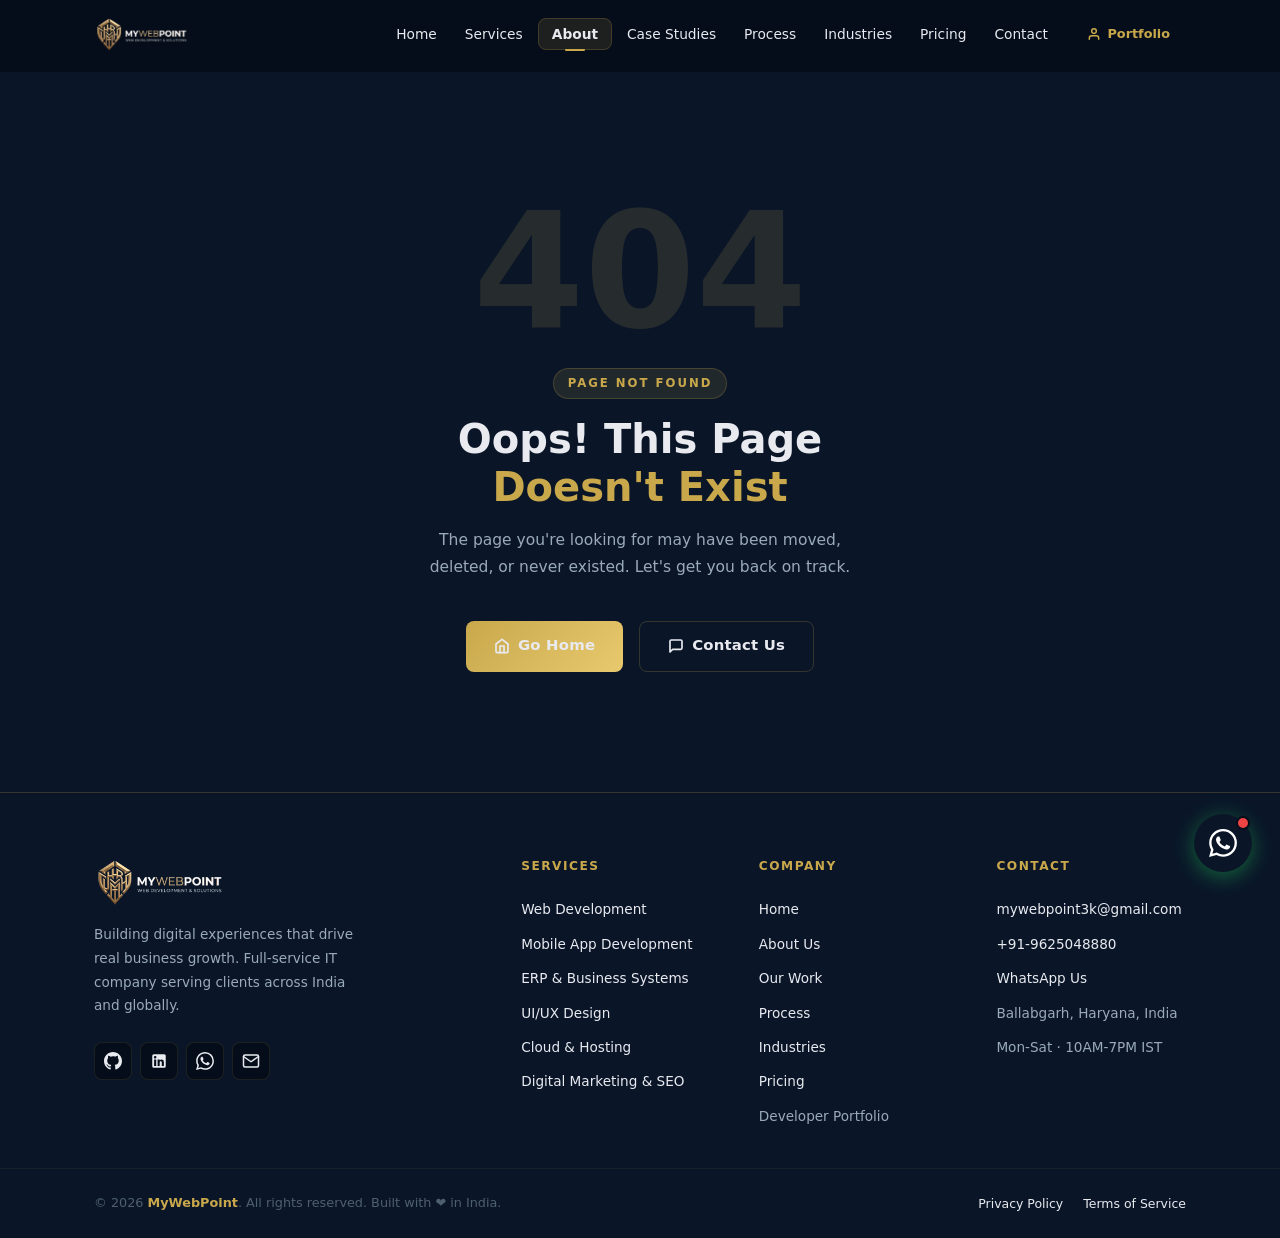
==== about/index.html @ 5077a5e7 "deploy: Generate static deep-link pages for GitHub Pages Dharmnath3k/mywebpoint-source@66273ba0cfdf9" ====
<!doctype html>
<html lang="en">
  <head>
    <meta charset="UTF-8" />
    <meta name="viewport" content="width=device-width, initial-scale=1.0" />

    <title>
      Web Development Company in Ballabhgarh, Faridabad | MyWebPoint
    </title>
    <meta
      name="description"
      content="MyWebPoint — web development company in Ballabhgarh, Faridabad, Haryana. Professional website design, React.js development, mobile apps, ERP systems & SEO. Call +91-9625048880 for a free consultation." />
    <meta
      name="keywords"
      content="web development company in Ballabhgarh, website development company in Ballabhgarh, web developer in Ballabhgarh, web development company in Faridabad, website design company in Faridabad, React developer Faridabad, business website development Haryana, custom website development Haryana, ERP software Faridabad, MyWebPoint" />
    <meta name="author" content="Dharmnath Thakur — MyWebPoint" />
    <meta name="robots" content="index, follow" />
    <link rel="canonical" href="https://mywebpoint.in/" />
    <link
      rel="sitemap"
      type="application/xml"
      title="Sitemap"
      href="/sitemap.xml" />

    <!-- Open Graph -->
    <meta property="og:type" content="website" />
    <meta property="og:url" content="https://mywebpoint.in/" />
    <meta
      property="og:title"
      content="Web Development Company in Ballabhgarh & Faridabad | MyWebPoint" />
    <meta
      property="og:description"
      content="Professional web development company in Ballabhgarh, Faridabad, Haryana. Website design, React.js, mobile apps, ERP & SEO services." />
    <meta
      property="og:image"
      content="https://mywebpoint.in/website-banner.png" />
    <meta property="og:locale" content="en_IN" />
    <meta property="og:site_name" content="MyWebPoint" />

    <!-- Twitter Card -->
    <meta name="twitter:card" content="summary_large_image" />
    <meta
      name="twitter:title"
      content="Web Development Company in Ballabhgarh & Faridabad | MyWebPoint" />
    <meta
      name="twitter:description"
      content="Professional website design, React.js development, mobile apps, ERP & SEO in Ballabhgarh, Faridabad, Haryana." />
    <meta
      name="twitter:image"
      content="https://mywebpoint.in/website-banner.png" />

    <!-- Favicon -->
    <link rel="icon" type="image/png" sizes="32x32" href="/favicon.png" />
    <link rel="apple-touch-icon" type="image/png" href="/favicon.png" />

    <!-- Schema.org — Organization -->
    <script type="application/ld+json">
      {
        "@context": "https://schema.org",
        "@type": "Organization",
        "name": "MyWebPoint",
        "url": "https://mywebpoint.in/",
        "logo": "https://mywebpoint.in/logo.png",
        "description": "Professional web development company in Ballabhgarh, Faridabad, Haryana offering website design, React.js apps, mobile apps, ERP systems, data analytics and digital marketing.",
        "foundingDate": "2019",
        "address": {
          "@type": "PostalAddress",
          "streetAddress": "Ballabhgarh",
          "addressLocality": "Faridabad",
          "addressRegion": "Haryana",
          "postalCode": "121004",
          "addressCountry": "IN"
        },
        "contactPoint": {
          "@type": "ContactPoint",
          "telephone": "+91-9625048880",
          "contactType": "customer service",
          "email": "mywebpoint3k@gmail.com",
          "availableLanguage": ["English", "Hindi"]
        },
        "sameAs": [
          "https://github.com/Dharmnath3k",
          "https://www.linkedin.com/in/dharmnath-thakur-a0a003185/"
        ]
      }
    </script>

    <!-- Schema.org — LocalBusiness -->
    <script type="application/ld+json">
      {
        "@context": "https://schema.org",
        "@type": "LocalBusiness",
        "name": "MyWebPoint",
        "image": "https://mywebpoint.in/logo.png",
        "priceRange": "₹₹",
        "telephone": "+91-9625048880",
        "email": "mywebpoint3k@gmail.com",
          "address": {
          "@type": "PostalAddress",
          "addressLocality": "Ballabgarh",
          "addressRegion": "Haryana",
          "postalCode": "121004",
          "addressCountry": "IN"
        },
        "geo": {
          "@type": "GeoCoordinates",
          "latitude": 28.342,
          "longitude": 77.323
        },
        "openingHoursSpecification": {
          "@type": "OpeningHoursSpecification",
          "dayOfWeek": [
            "Monday",
            "Tuesday",
            "Wednesday",
            "Thursday",
            "Friday",
            "Saturday"
          ],
          "opens": "10:00",
          "closes": "19:00"
        },
        "url": "https://mywebpoint.in/"
      }
    </script>

    <link rel="preconnect" href="https://fonts.googleapis.com" />
    <link rel="dns-prefetch" href="https://wa.me" />
    <script type="module" crossorigin src="/assets/index-Brd2dogC.js"></script>
    <link rel="stylesheet" crossorigin href="/assets/index-7q2XrYBc.css">
  </head>
  <body>
    <div id="root"></div>
  </body>
</html>
---- assets/index-7q2XrYBc.css ----
*,*:before,*:after{box-sizing:border-box;margin:0;padding:0}:root{--bg-primary: #0a192f;--bg-secondary: #112240;--bg-card: #112240;--accent: #64ffda;--accent-hover: #4cd9b8;--accent-light: rgba(100, 255, 218, .1);--text-primary: #ccd6f6;--text-secondary: #8892b0;--text-muted: #495670;--border: rgba(100, 255, 218, .2);--border-subtle: rgba(100, 255, 218, .08);--shadow: 0 4px 24px rgba(2, 12, 27, .7);--shadow-accent: 0 4px 24px rgba(100, 255, 218, .15);--radius: 12px;--radius-sm: 8px;--transition: .3s ease}html{scroll-behavior:smooth;font-size:16px}body{font-family:Segoe UI,system-ui,-apple-system,BlinkMacSystemFont,sans-serif;background-color:var(--bg-primary);color:var(--text-primary);line-height:1.6;overflow-x:hidden}a{color:inherit;text-decoration:none}img{max-width:100%;display:block}ul{list-style:none}button{cursor:pointer;border:none;outline:none;font-family:inherit}::-webkit-scrollbar{width:6px}::-webkit-scrollbar-track{background:var(--bg-primary)}::-webkit-scrollbar-thumb{background:var(--accent);border-radius:3px}.container{max-width:1100px;margin:0 auto;padding:0 1.5rem}.section{padding:5rem 0}.section-title{font-size:2rem;font-weight:700;text-align:center;margin-bottom:.5rem;color:var(--text-primary)}.section-subtitle{text-align:center;color:var(--text-secondary);margin-bottom:3rem;font-size:1rem}.section-title span{color:var(--accent)}.btn{display:inline-flex;align-items:center;gap:.5rem;padding:.75rem 1.75rem;border-radius:var(--radius-sm);font-size:.95rem;font-weight:600;transition:all var(--transition);cursor:pointer}.btn-primary{background:transparent;color:var(--accent);border:2px solid var(--accent)}.btn-primary:hover{background:var(--accent-light);border-color:var(--accent);transform:translateY(-2px);box-shadow:var(--shadow-accent)}.btn-outline{background:transparent;color:var(--accent);border:2px solid var(--accent)}.btn-outline:hover{background:var(--accent-light);color:var(--accent);transform:translateY(-2px);box-shadow:var(--shadow-accent)}.fade-in{opacity:0;transform:translateY(30px);transition:opacity .6s ease,transform .6s ease}.fade-in.visible{opacity:1;transform:translateY(0)}.fade-in-delay-1{transition-delay:.1s}.fade-in-delay-2{transition-delay:.2s}.fade-in-delay-3{transition-delay:.3s}.fade-in-delay-4{transition-delay:.4s}.fade-in-delay-5{transition-delay:.5s}.fade-in-delay-6{transition-delay:.6s}@media (max-width: 768px){.section{padding:3.5rem 0}.section-title{font-size:1.6rem}}#root{min-height:100vh}.footer{background:var(--bg-secondary);border-top:1px solid var(--border-subtle);padding:2rem 0;text-align:center}.footer p{color:var(--text-muted);font-size:.88rem}.footer p span{color:var(--accent);font-weight:600}.footer__sub{margin-top:.35rem;font-size:.8rem!important;color:var(--text-muted)}.navbar{position:fixed;top:0;left:0;right:0;z-index:1000;padding:1.25rem 0;transition:all .3s ease}.navbar--scrolled{background:#0f172af2;backdrop-filter:blur(12px);-webkit-backdrop-filter:blur(12px);padding:.85rem 0;box-shadow:0 2px 20px #0006;border-bottom:1px solid rgba(99,102,241,.15)}.navbar__container{max-width:1100px;margin:0 auto;padding:0 1.5rem;display:flex;align-items:center;justify-content:space-between}.navbar__logo{font-size:1.6rem;font-weight:800;color:var(--text-primary);letter-spacing:-.5px;transition:color var(--transition);display:flex;align-items:center;flex-shrink:0;max-width:180px;overflow:hidden}.navbar__logo span,.navbar__logo:hover{color:var(--accent)}.navbar__links{display:flex;align-items:center;gap:.25rem}.navbar__link{padding:.5rem .85rem;border-radius:var(--radius-sm);font-size:.9rem;font-weight:500;color:var(--text-secondary);transition:all var(--transition);position:relative}.navbar__link:hover,.navbar__link--active{color:var(--text-primary);background:var(--accent-light)}.navbar__link--active{color:var(--accent);font-weight:600;position:relative}.navbar__link--active:after{content:"";position:absolute;bottom:-2px;left:50%;transform:translate(-50%);width:18px;height:2px;background:var(--accent);border-radius:2px}.navbar__hamburger{display:none;flex-direction:column;gap:5px;background:none;padding:.4rem;border-radius:var(--radius-sm);transition:background var(--transition);z-index:1003;position:relative}.navbar__hamburger:hover{background:var(--accent-light)}.navbar__hamburger span{display:block;width:24px;height:2px;background:var(--text-primary);border-radius:2px;transition:all .3s ease;transform-origin:center}.navbar__hamburger--open span:nth-child(1){transform:translateY(7px) rotate(45deg)}.navbar__hamburger--open span:nth-child(2){opacity:0;transform:scaleX(0)}.navbar__hamburger--open span:nth-child(3){transform:translateY(-7px) rotate(-45deg)}.navbar__overlay{display:none}.navbar__company-toggle{display:inline-flex;align-items:center;gap:.4rem;padding:.42rem 1rem;border-radius:50px;font-size:.82rem;font-weight:700;color:var(--accent);background:var(--accent-light);border:1.5px solid var(--border);transition:all var(--transition);white-space:nowrap;margin-left:.4rem;letter-spacing:.2px}@media (max-width: 768px){.navbar__hamburger{display:flex;z-index:1003;position:relative}.navbar__overlay{position:fixed;top:0;right:0;bottom:0;left:0;background:#0009;z-index:1001;display:block}.navbar__links{position:fixed;top:0;right:-100%;width:min(280px,85vw);height:100%;height:100dvh;background:var(--bg-secondary);flex-direction:column;align-items:flex-start;justify-content:flex-start;padding:5rem 1.5rem 2rem;gap:.2rem;transition:right .3s ease;z-index:1002;border-left:1px solid var(--border-subtle);box-shadow:-8px 0 32px #00000080;overflow-y:auto;overflow-x:hidden}.navbar__links--open{right:0}.navbar__link{width:100%;padding:.75rem 1rem;font-size:1rem;border-radius:var(--radius-sm)}.navbar__company-toggle{width:100%;justify-content:center;margin:.75rem 0 0;padding:.75rem 1rem;font-size:.95rem;border-radius:var(--radius-sm)}}.hero{position:relative;min-height:100vh;display:flex;align-items:center;overflow:hidden;padding:6rem 0 4rem}.hero__bg{position:absolute;top:0;right:0;bottom:0;left:0;z-index:0;background:var(--bg-primary)}.hero__blob{position:absolute;border-radius:50%;filter:blur(80px);opacity:.35;animation:blobFloat 8s ease-in-out infinite}.hero__blob--1{width:500px;height:500px;background:radial-gradient(circle,#64ffda26,#64ffda08);top:-150px;right:-100px;animation-delay:0s}.hero__blob--2{width:350px;height:350px;background:radial-gradient(circle,#64ffda1a,#1122400d);bottom:-100px;left:-80px;animation-delay:3s}.hero__blob--3,.hero__blob--4,.hero__blob--5{width:250px;height:250px;background:radial-gradient(circle,rgba(100,255,218,.08),transparent);top:40%;left:40%;animation-delay:5s;opacity:.5}@keyframes blobFloat{0%,to{transform:translate(0) scale(1)}33%{transform:translate(20px,-20px) scale(1.05)}66%{transform:translate(-15px,15px) scale(.95)}}.hero__grid-overlay{position:absolute;top:0;right:0;bottom:0;left:0;background-image:linear-gradient(rgba(100,255,218,.03) 1px,transparent 1px),linear-gradient(90deg,rgba(100,255,218,.03) 1px,transparent 1px);background-size:50px 50px;z-index:0}.hero__content{position:relative;z-index:1;max-width:700px;opacity:0;transform:translateY(30px);transition:opacity .8s ease,transform .8s ease}.hero--visible .hero__content,.hero--visible .fade-in{opacity:1;transform:translateY(0)}.hero__badge{display:inline-flex;align-items:center;gap:.5rem;background:var(--accent-light);border:1px solid var(--border);color:var(--accent);padding:.4rem 1rem;border-radius:50px;font-size:.85rem;font-weight:600;margin-bottom:1.5rem;letter-spacing:.3px}.hero__badge-dot{width:8px;height:8px;background:#22c55e;border-radius:50%;animation:pulse 2s ease-in-out infinite}@keyframes pulse{0%,to{opacity:1;transform:scale(1)}50%{opacity:.6;transform:scale(.85)}}.hero__name{font-size:clamp(2.8rem,7vw,5rem);font-weight:800;line-height:1.1;color:var(--text-primary);margin-bottom:1rem;letter-spacing:-1px}.hero__name span{color:var(--accent);position:relative}.hero__role{font-size:clamp(1.1rem,2.5vw,1.4rem);font-weight:600;color:var(--text-secondary);margin-bottom:1rem;letter-spacing:.5px}.hero__role-separator{color:var(--accent);margin:0 .25rem}.hero__tagline{font-size:1rem;color:var(--text-muted);margin-bottom:2rem;max-width:500px;line-height:1.7}.hero__stats{display:flex;align-items:center;gap:1.5rem;margin-bottom:2.5rem;flex-wrap:wrap}.hero__stat{display:flex;flex-direction:column;gap:.15rem}.hero__stat-number{font-size:1.8rem;font-weight:800;color:var(--accent);line-height:1}.hero__stat-label{font-size:.78rem;color:var(--text-muted);text-transform:uppercase;letter-spacing:.5px;font-weight:500}.hero__stat-divider{width:1px;height:40px;background:var(--border-subtle)}.hero__actions{display:flex;gap:1rem;flex-wrap:wrap;margin-bottom:2.5rem}.hero__social{display:flex;gap:.75rem}.hero__social-link{display:flex;align-items:center;justify-content:center;width:42px;height:42px;border-radius:var(--radius-sm);background:var(--bg-secondary);border:1px solid var(--border-subtle);color:var(--text-secondary);transition:all var(--transition)}.hero__social-link:hover{background:var(--accent-light);border-color:var(--border);color:var(--accent);transform:translateY(-2px)}.hero__scroll-indicator{position:absolute;bottom:2rem;left:50%;transform:translate(-50%);display:flex;flex-direction:column;align-items:center;gap:.5rem;color:var(--text-muted);font-size:.75rem;animation:scrollBounce 2s ease-in-out infinite}.hero__scroll-mouse{width:22px;height:36px;border:2px solid var(--text-muted);border-radius:11px;display:flex;justify-content:center;padding-top:6px}.hero__scroll-wheel{width:3px;height:8px;background:var(--accent);border-radius:2px;animation:scrollWheel 2s ease-in-out infinite}@keyframes scrollWheel{0%{transform:translateY(0);opacity:1}to{transform:translateY(10px);opacity:0}}@keyframes scrollBounce{0%,to{transform:translate(-50%) translateY(0)}50%{transform:translate(-50%) translateY(5px)}}@media (max-width: 768px){.hero{padding:5rem 0;text-align:center}.hero__content{margin:0 auto}.hero__badge,.hero__tagline{margin-left:auto;margin-right:auto}.hero__stats,.hero__actions,.hero__social{justify-content:center}.hero__blob--1{width:300px;height:300px}.hero__blob--2{width:200px;height:200px}}.about{background:var(--bg-primary)}.about__grid{display:grid;grid-template-columns:1fr 1.6fr;gap:4rem;align-items:start}.about__visual{display:flex;flex-direction:column;align-items:center;gap:2rem}.about__avatar{position:relative;width:200px;height:200px;display:flex;align-items:center;justify-content:center}.about__avatar-inner{width:160px;height:160px;border-radius:50%;background:linear-gradient(135deg,var(--accent),#0a8a6e);display:flex;align-items:center;justify-content:center;font-size:3rem;font-weight:800;color:var(--bg-primary);position:relative;z-index:1;box-shadow:0 0 40px #64ffda40}.about__avatar-ring{position:absolute;border-radius:50%;border:2px solid var(--accent);animation:ringPulse 3s ease-in-out infinite}.about__avatar-ring--1{width:185px;height:185px;opacity:.4;animation-delay:0s}.about__avatar-ring--2{width:210px;height:210px;opacity:.2;animation-delay:1s}@keyframes ringPulse{0%,to{transform:scale(1);opacity:.4}50%{transform:scale(1.05);opacity:.2}}.about__info-cards{display:flex;flex-direction:column;gap:.75rem;width:100%}.about__info-card{display:flex;align-items:center;gap:.85rem;background:var(--bg-card);border:1px solid var(--border-subtle);border-radius:var(--radius-sm);padding:.75rem 1rem;transition:border-color var(--transition)}.about__info-card:hover{border-color:var(--border)}.about__info-icon{font-size:1.4rem;flex-shrink:0}.about__info-card div{display:flex;flex-direction:column;gap:.1rem}.about__info-card strong{font-size:1rem;font-weight:700;color:var(--text-primary)}.about__info-card span{font-size:.78rem;color:var(--text-muted)}.about__heading{font-size:1.5rem;font-weight:700;color:var(--text-primary);margin-bottom:1.25rem;line-height:1.3}.about__heading span{color:var(--accent)}.about__bio{color:var(--text-secondary);margin-bottom:1rem;line-height:1.75;font-size:.97rem}.about__bio strong{color:var(--text-primary);font-weight:600}.about__details{display:grid;grid-template-columns:1fr 1fr;gap:.85rem;margin:1.75rem 0;padding:1.5rem;background:var(--bg-card);border:1px solid var(--border-subtle);border-radius:var(--radius)}.about__detail{display:flex;flex-direction:column;gap:.2rem}.about__detail-label{font-size:.75rem;text-transform:uppercase;letter-spacing:.5px;color:var(--text-muted);font-weight:600}.about__detail-value{font-size:.9rem;color:var(--text-primary);font-weight:500}.about__detail-link{color:var(--accent);transition:color var(--transition)}.about__detail-link:hover{color:var(--accent-hover);text-decoration:underline}.about__status{display:flex;align-items:center;gap:.4rem}.about__status-dot{width:8px;height:8px;background:#22c55e;border-radius:50%;animation:pulse 2s ease-in-out infinite;flex-shrink:0}.about__actions{display:flex;gap:1rem;flex-wrap:wrap}@media (max-width: 900px){.about__grid{grid-template-columns:1fr;gap:2.5rem}.about__visual{flex-direction:row;flex-wrap:wrap;justify-content:center}.about__info-cards{flex-direction:row;flex-wrap:wrap;width:auto}.about__info-card{min-width:140px}}@media (max-width: 600px){.about__details{grid-template-columns:1fr}.about__info-cards{flex-direction:column;width:100%}}.skills{background:var(--bg-secondary)}.skills__grid{display:grid;grid-template-columns:repeat(auto-fill,minmax(300px,1fr));gap:1.25rem}.skills__card{background:var(--bg-primary);border:1px solid var(--border-subtle);border-radius:var(--radius);padding:1.25rem 1.5rem;transition:all var(--transition)}.skills__card:hover{border-color:var(--border);transform:translateY(-3px);box-shadow:var(--shadow)}.skills__card-header{display:flex;align-items:center;gap:.85rem;margin-bottom:1rem}.skills__icon-wrap{width:44px;height:44px;border-radius:var(--radius-sm);background:color-mix(in srgb,var(--skill-color) 15%,transparent);border:1px solid color-mix(in srgb,var(--skill-color) 30%,transparent);display:flex;align-items:center;justify-content:center;flex-shrink:0;font-size:1.3rem}.skills__info{flex:1;min-width:0}.skills__name{font-size:.95rem;font-weight:600;color:var(--text-primary);white-space:nowrap;overflow:hidden;text-overflow:ellipsis}.skills__category{font-size:.72rem;color:var(--text-muted);text-transform:uppercase;letter-spacing:.5px;font-weight:500}.skills__percent{font-size:.9rem;font-weight:700;flex-shrink:0}.skills__bar{height:6px;background:var(--bg-secondary);border-radius:3px;overflow:hidden}.skills__bar-fill{height:100%;width:0;border-radius:3px;transition:width 1s cubic-bezier(.4,0,.2,1)}@media (max-width: 640px){.skills__grid{grid-template-columns:1fr}}.experience{background:var(--bg-primary)}.experience__timeline{position:relative;max-width:800px;margin:0 auto}.experience__timeline:before{content:"";position:absolute;left:28px;top:0;bottom:0;width:2px;background:linear-gradient(to bottom,var(--accent),transparent);opacity:.4}.experience__item{display:flex;gap:2rem;margin-bottom:2.5rem;position:relative}.experience__item:last-child{margin-bottom:0}.experience__dot{width:58px;height:58px;border-radius:50%;background:color-mix(in srgb,var(--exp-color) 15%,var(--bg-secondary));border:2px solid color-mix(in srgb,var(--exp-color) 50%,transparent);display:flex;align-items:center;justify-content:center;font-size:1.4rem;flex-shrink:0;position:relative;z-index:1;box-shadow:0 0 20px color-mix(in srgb,var(--exp-color) 20%,transparent)}.experience__card{flex:1;background:var(--bg-card);border:1px solid var(--border-subtle);border-radius:var(--radius);padding:1.75rem;transition:all var(--transition)}.experience__card:hover{border-color:var(--border);box-shadow:var(--shadow);transform:translate(4px)}.experience__card-header{margin-bottom:1rem}.experience__role{font-size:1.15rem;font-weight:700;color:var(--text-primary);margin-bottom:.5rem}.experience__meta{display:flex;align-items:center;gap:1rem;flex-wrap:wrap}.experience__duration,.experience__period{display:flex;align-items:center;gap:.3rem;font-size:.82rem;color:var(--text-muted)}.experience__type{font-size:.75rem;background:var(--accent-light);color:var(--accent);padding:.2rem .6rem;border-radius:50px;font-weight:600;border:1px solid var(--border)}.experience__description{color:var(--text-secondary);font-size:.93rem;line-height:1.7;margin-bottom:1.25rem}.experience__highlights{margin-bottom:1.25rem;display:flex;flex-direction:column;gap:.5rem}.experience__highlight{display:flex;align-items:flex-start;gap:.6rem;font-size:.88rem;color:var(--text-secondary);line-height:1.5}.experience__highlight-dot{width:6px;height:6px;border-radius:50%;flex-shrink:0;margin-top:.45rem}.experience__skills{display:flex;flex-wrap:wrap;gap:.5rem}.experience__skill-tag{font-size:.78rem;background:var(--bg-primary);color:var(--text-secondary);padding:.25rem .65rem;border-radius:50px;border:1px solid var(--border-subtle);font-weight:500;transition:all var(--transition)}.experience__skill-tag:hover{border-color:var(--border);color:var(--accent)}@media (max-width: 600px){.experience__timeline:before{left:22px}.experience__item{gap:1.25rem}.experience__dot{width:46px;height:46px;font-size:1.1rem}.experience__card{padding:1.25rem}}.projects{background:var(--bg-secondary)}.projects__grid{display:grid;grid-template-columns:repeat(auto-fill,minmax(320px,1fr));gap:1.5rem;margin-bottom:3rem}.projects__card{background:var(--bg-primary);border:1px solid var(--border-subtle);border-radius:var(--radius);overflow:hidden;transition:all var(--transition);display:flex;flex-direction:column}.projects__card:hover{border-color:var(--border);transform:translateY(-6px);box-shadow:var(--shadow)}.projects__card-accent{height:4px;width:100%}.projects__card-body{padding:1.75rem;display:flex;flex-direction:column;flex:1}.projects__card-header{display:flex;align-items:center;justify-content:space-between;margin-bottom:1.25rem}.projects__icon{width:52px;height:52px;border-radius:var(--radius-sm);background:color-mix(in srgb,var(--proj-color) 15%,var(--bg-secondary));border:1px solid color-mix(in srgb,var(--proj-color) 25%,transparent);display:flex;align-items:center;justify-content:center;font-size:1.6rem}.projects__github-link{display:inline-flex;align-items:center;gap:.4rem;font-size:.82rem;font-weight:600;color:var(--text-muted);background:var(--bg-secondary);border:1px solid var(--border-subtle);padding:.4rem .85rem;border-radius:50px;transition:all var(--transition)}.projects__github-link:hover{color:var(--accent);border-color:var(--border);background:var(--accent-light)}.projects__title{font-size:1.1rem;font-weight:700;color:var(--text-primary);margin-bottom:.75rem;line-height:1.3}.projects__description{font-size:.9rem;color:var(--text-secondary);line-height:1.7;margin-bottom:1.25rem;flex:1}.projects__features{display:flex;flex-direction:column;gap:.4rem;margin-bottom:1.25rem}.projects__feature{display:flex;align-items:center;gap:.5rem;font-size:.83rem;color:var(--text-secondary);font-weight:500}.projects__tags{display:flex;flex-wrap:wrap;gap:.4rem;margin-top:auto}.projects__tag{font-size:.75rem;padding:.25rem .65rem;border-radius:50px;background:color-mix(in srgb,var(--tag-color) 12%,var(--bg-secondary));color:color-mix(in srgb,var(--tag-color) 80%,var(--text-secondary));border:1px solid color-mix(in srgb,var(--tag-color) 20%,transparent);font-weight:500;transition:all var(--transition)}.projects__tag:hover{background:color-mix(in srgb,var(--tag-color) 20%,var(--bg-secondary))}.projects__cta{text-align:center;display:flex;flex-direction:column;align-items:center;gap:1rem}.projects__cta p{color:var(--text-secondary);font-size:1rem}@media (max-width: 640px){.projects__grid{grid-template-columns:1fr}}.services{background:var(--bg-primary)}.services__grid{display:grid;grid-template-columns:repeat(auto-fill,minmax(300px,1fr));gap:1.5rem;margin-bottom:3rem}.services__card{background:var(--bg-card);border:1px solid var(--border-subtle);border-radius:var(--radius);padding:2rem;display:flex;flex-direction:column;gap:0;transition:all var(--transition);position:relative;overflow:hidden}.services__card:before{content:"";position:absolute;top:0;left:0;right:0;height:3px;background:linear-gradient(90deg,var(--svc-color),transparent);opacity:0;transition:opacity var(--transition)}.services__card:hover{border-color:var(--border);transform:translateY(-6px);box-shadow:var(--shadow)}.services__card:hover:before{opacity:1}.services__icon-wrap{width:60px;height:60px;border-radius:var(--radius);background:color-mix(in srgb,var(--svc-color) 15%,var(--bg-primary));border:1px solid color-mix(in srgb,var(--svc-color) 25%,transparent);display:flex;align-items:center;justify-content:center;margin-bottom:1.25rem;transition:all var(--transition)}.services__card:hover .services__icon-wrap{background:color-mix(in srgb,var(--svc-color) 25%,var(--bg-primary));transform:scale(1.05)}.services__icon{font-size:1.75rem}.services__title{font-size:1.05rem;font-weight:700;color:var(--text-primary);margin-bottom:.75rem}.services__description{font-size:.88rem;color:var(--text-secondary);line-height:1.7;margin-bottom:1.25rem;flex:1}.services__benefits{display:flex;flex-direction:column;gap:.45rem;margin-bottom:1.5rem}.services__benefit{display:flex;align-items:center;gap:.5rem;font-size:.83rem;color:var(--text-secondary)}.services__benefit-check{font-weight:700;font-size:.9rem;flex-shrink:0}.services__cta-btn{display:inline-flex;align-items:center;gap:.5rem;font-size:.85rem;font-weight:600;color:var(--svc-color);background:color-mix(in srgb,var(--svc-color) 10%,transparent);border:1px solid color-mix(in srgb,var(--svc-color) 25%,transparent);padding:.6rem 1.1rem;border-radius:var(--radius-sm);transition:all var(--transition);margin-top:auto;width:fit-content}.services__cta-btn:hover{background:color-mix(in srgb,var(--svc-color) 20%,transparent);border-color:color-mix(in srgb,var(--svc-color) 50%,transparent);transform:translate(3px)}.services__bottom{background:var(--bg-secondary);border:1px solid var(--border-subtle);border-radius:var(--radius);padding:2.5rem;display:flex;align-items:center;justify-content:space-between;gap:2rem;flex-wrap:wrap}.services__bottom-text h3{font-size:1.25rem;font-weight:700;color:var(--text-primary);margin-bottom:.4rem}.services__bottom-text p{color:var(--text-secondary);font-size:.93rem}@media (max-width: 640px){.services__grid{grid-template-columns:1fr}.services__bottom{flex-direction:column;text-align:center;padding:1.75rem}}.contact{background:var(--bg-secondary)}.contact__grid{display:grid;grid-template-columns:1fr 1.4fr;gap:3rem;align-items:start}.contact__info-heading{font-size:1.4rem;font-weight:700;color:var(--text-primary);margin-bottom:1rem;line-height:1.3}.contact__info-text{color:var(--text-secondary);font-size:.95rem;line-height:1.75;margin-bottom:2rem}.contact__methods{display:flex;flex-direction:column;gap:1rem;margin-bottom:2rem}.contact__method{display:flex;align-items:center;gap:1rem;padding:1rem 1.25rem;background:var(--bg-primary);border:1px solid var(--border-subtle);border-radius:var(--radius);transition:all var(--transition);cursor:pointer}.contact__method:hover{border-color:var(--border);transform:translate(4px);box-shadow:var(--shadow)}.contact__method--whatsapp:hover{border-color:#25d36666}.contact__method-icon{width:44px;height:44px;border-radius:var(--radius-sm);background:var(--accent-light);border:1px solid var(--border);display:flex;align-items:center;justify-content:center;color:var(--accent);flex-shrink:0;transition:all var(--transition)}.contact__method--whatsapp .contact__method-icon{background:#25d3661a;border-color:#25d36640;color:#25d366}.contact__method-info{display:flex;flex-direction:column;gap:.15rem}.contact__method-label{font-size:.75rem;text-transform:uppercase;letter-spacing:.5px;color:var(--text-muted);font-weight:600}.contact__method-value{font-size:.92rem;color:var(--text-primary);font-weight:500}.contact__availability{display:flex;align-items:center;gap:.6rem;font-size:.88rem;color:var(--text-secondary);padding:.75rem 1rem;background:#22c55e14;border:1px solid rgba(34,197,94,.2);border-radius:var(--radius-sm)}.contact__availability-dot{width:8px;height:8px;background:#22c55e;border-radius:50%;animation:pulse 2s ease-in-out infinite;flex-shrink:0}.contact__form-wrap{background:var(--bg-primary);border:1px solid var(--border-subtle);border-radius:var(--radius);padding:2rem}.contact__form{display:flex;flex-direction:column;gap:1.25rem}.contact__form-row{display:grid;grid-template-columns:1fr 1fr;gap:1rem}.contact__field{display:flex;flex-direction:column;gap:.4rem}.contact__label{font-size:.85rem;font-weight:600;color:var(--text-secondary)}.contact__label span{color:var(--accent)}.contact__input{background:var(--bg-secondary);border:1px solid var(--border-subtle);border-radius:var(--radius-sm);padding:.75rem 1rem;font-size:.92rem;color:var(--text-primary);font-family:inherit;transition:all var(--transition);outline:none;width:100%}.contact__input::placeholder{color:var(--text-muted)}.contact__input:focus{border-color:var(--accent);box-shadow:0 0 0 3px var(--accent-light)}.contact__input--error{border-color:#ef4444}.contact__input--error:focus{box-shadow:0 0 0 3px #ef444426}.contact__textarea{resize:vertical;min-height:130px}.contact__error{font-size:.78rem;color:#ef4444;font-weight:500}.contact__form-error{display:flex;align-items:center;justify-content:space-between;gap:1rem;padding:.85rem 1rem;background:#ef444414;border:1px solid rgba(239,68,68,.25);border-radius:var(--radius-sm);font-size:.88rem;color:#ef4444}.contact__retry-btn{font-size:.82rem;font-weight:600;color:#ef4444;background:#ef44441a;border:1px solid rgba(239,68,68,.3);padding:.3rem .75rem;border-radius:var(--radius-sm);transition:all var(--transition);flex-shrink:0}.contact__retry-btn:hover{background:#ef444433}.contact__submit{width:100%;justify-content:center;padding:.9rem;font-size:1rem}.contact__submit:disabled{opacity:.7;cursor:not-allowed;transform:none!important}.contact__spinner{width:16px;height:16px;border:2px solid rgba(255,255,255,.3);border-top-color:#fff;border-radius:50%;animation:spin .7s linear infinite;flex-shrink:0}img.logo-img{width:auto;height:38px;max-width:160px;display:block;object-fit:contain}@keyframes spin{to{transform:rotate(360deg)}}.contact__success{text-align:center;padding:3rem 2rem;display:flex;flex-direction:column;align-items:center;gap:1rem}.contact__success-icon{font-size:3rem}.contact__success h3{font-size:1.4rem;font-weight:700;color:var(--text-primary)}.contact__success p{color:var(--text-secondary);font-size:.95rem}@media (max-width: 900px){.contact__grid{grid-template-columns:1fr}}@media (max-width: 600px){.contact__form-row{grid-template-columns:1fr}.contact__form-wrap{padding:1.5rem}}.experience__company{font-size:.92rem;font-weight:600;color:var(--accent);margin-bottom:.5rem}.hero__inner{display:flex;align-items:center;justify-content:space-between;gap:3rem;min-height:auto;padding-top:0rem;padding-bottom:1rem}.hero__slider{flex-shrink:0;display:flex;flex-direction:column;align-items:center;opacity:1!important;transform:none!important}.hero__slider-frame{position:relative;width:330px;height:330px}.hero__slide-placeholder{width:100%;height:100%;border-radius:50%;background:linear-gradient(135deg,var(--slide-color, #6366f1) 0%,rgba(10,14,26,.9) 100%);display:flex;flex-direction:column;align-items:center;justify-content:center;gap:.5rem;border:3px solid var(--slide-color, #6366f1);box-shadow:0 0 40px #6366f14d}.hero__slide-initials{font-size:4rem;font-weight:800;color:#fff;line-height:1}.hero__slide-label{font-size:.78rem;color:#ffffffbf;font-weight:500;letter-spacing:1px;text-align:center;padding:0 1rem}.hero__slider-ring{position:absolute;top:-10px;right:-10px;bottom:-10px;left:-10px;border-radius:50%;border:2px solid var(--slide-color, #6366f1);opacity:.4;animation:ringPulse 2s ease-in-out infinite;pointer-events:none}.hero__slider-dots{display:flex;gap:.6rem;justify-content:center;margin-top:1.2rem}.hero__slider-dot--active{background:var(--accent, #64ffda);transform:scale(1.4);box-shadow:0 0 8px var(--accent, #64ffda)}@media (max-width: 900px){.hero__inner{flex-direction:column-reverse;text-align:center;padding-top:7rem}.hero__slider-frame{width:220px;height:220px}.hero__slide-initials{font-size:3rem}}@media (max-width: 600px){.hero__slider-frame{width:180px;height:180px}.hero__slide-initials{font-size:2.5rem}}.hero__slider{position:relative;flex-shrink:0;display:flex;flex-direction:column;align-items:center;gap:1.2rem;width:420px}.hero__canvas{position:absolute;top:0;right:0;bottom:0;left:0;width:100%;height:100%;border-radius:20px;pointer-events:none;z-index:0}.hero__slider-frame{position:relative;width:380px;height:280px;border-radius:20px;overflow:hidden;z-index:1;box-shadow:0 8px 40px #0006}.hero__slide{position:absolute;top:0;right:0;bottom:0;left:0;opacity:0;transform:scale(1.04);transition:opacity .7s ease,transform .7s ease}.hero__slide-img{width:100%;height:100%;object-fit:cover;display:block}.hero__slide-overlay{position:absolute;top:0;right:0;bottom:0;left:0;pointer-events:none}.hero__slide-text{margin:.8rem 0 1rem;min-height:70px}.hero__slide-title{font-size:1.15rem;font-weight:700;margin-bottom:.4rem;transition:color .4s ease;line-height:1.3}.hero__slide-desc{font-size:.88rem;color:var(--text-secondary);line-height:1.6;max-width:480px}.hero__slider-dots{display:flex;gap:.6rem;justify-content:center;z-index:1;position:relative}@media (max-width: 1024px){.hero__slider{width:360px}.hero__slider-frame{width:340px;height:240px}}@media (max-width: 900px){.hero__inner{flex-direction:column-reverse;text-align:center;padding-top:7rem}.hero__slider{width:100%;max-width:420px}.hero__slider-frame{width:100%;height:220px}.hero__slide-text{text-align:center}.hero__slide-desc{margin:0 auto}.hero__stats,.hero__actions,.hero__social{justify-content:center}}@media (max-width: 600px){hero__inner container .hero__slider-frame{height:180px}.hero__slide-title{font-size:1rem}}.hero__canvas{position:absolute;top:0;right:0;bottom:0;left:0;width:100%;height:100%;pointer-events:none;z-index:0}.hero__inner{position:relative;z-index:1}.hero__slide-text{margin:1rem 0 1.2rem;min-height:72px}.hero__slide-title{font-size:1.1rem;font-weight:700;margin-bottom:.35rem;transition:color .5s ease;line-height:1.3}.hero__slide-desc{font-size:.88rem;color:var(--text-secondary);line-height:1.65;max-width:460px}.hero__slider{flex-shrink:0;display:flex;flex-direction:column;align-items:center;opacity:1!important;transform:none!important;gap:1.2rem;position:relative;z-index:1}.hero__slide{position:absolute;top:0;right:0;bottom:0;left:0;border-radius:50%;opacity:0;transform:scale(.85) rotate(-5deg);transition:all .6s cubic-bezier(.4,0,.2,1);overflow:hidden;pointer-events:none}.hero__slide-img{width:100%;height:100%;object-fit:cover;border-radius:50%}.hero__slider-ring{position:absolute;top:-10px;right:-10px;bottom:-10px;left:-10px;border-radius:50%;border:2px solid var(--slide-color, #6366f1);opacity:.45;animation:ringPulse 2s ease-in-out infinite;pointer-events:none}.hero__slider-dot{width:10px;height:10px;border-radius:50%;background:var(--text-muted, #4a5568);border:none;cursor:pointer;transition:all .3s ease;padding:0}@media (max-width: 900px){.hero__slider-frame{width:220px;height:220px}.hero__slide-text{text-align:center}.hero__slide-desc{margin:0 auto}}@media (max-width: 600px){.hero__slider-frame{width:180px;height:180px}.hero__slide-title{font-size:1rem}}.hero__canvas{position:absolute;top:0;left:0;width:100%;height:100%;z-index:1;pointer-events:none}.hero__inner{position:relative;z-index:2;display:flex;align-items:center;justify-content:space-between;gap:3rem;width:100%;min-height:100vh;padding-top:5rem;padding-bottom:3rem}.hero__content{position:relative;z-index:2;flex:1}.hero__slide-text{margin:.8rem 0 1.5rem;min-height:68px}.hero__slide-title{font-size:1.05rem;font-weight:700;margin-bottom:.3rem;line-height:1.3;transition:color .4s ease}.hero__slide-desc{font-size:.85rem;color:var(--text-secondary);line-height:1.65;max-width:440px}.hero__slider{flex-shrink:0;display:flex;flex-direction:column;align-items:center;gap:1.2rem;position:relative;z-index:2;opacity:1!important;transform:none!important}.hero__slider-frame{position:relative;width:300px;height:300px}.hero__slide{position:absolute;top:0;right:0;bottom:0;left:0;border-radius:50%;opacity:0;transform:scale(.88) rotate(-4deg);transition:opacity .65s ease,transform .65s ease;overflow:hidden;pointer-events:none}.hero__slide--active{opacity:1!important;transform:scale(1) rotate(0)!important;pointer-events:auto}.hero__slide-img{width:100%;height:100%;object-fit:cover;border-radius:50%;display:block}.hero__slider-ring{position:absolute;top:-10px;right:-10px;bottom:-10px;left:-10px;border-radius:50%;border:2px solid var(--slide-color, #64ffda);opacity:.45;animation:ringPulse 2s ease-in-out infinite;pointer-events:none}.hero__slider-dots{display:flex;gap:.6rem;justify-content:center}.hero__slider-dot{width:10px;height:10px;border-radius:50%;background:var(--text-muted);border:none;cursor:pointer;transition:all .3s ease;padding:0}.hero__slider-dot--active{transform:scale(1.4)}@media (max-width: 900px){.hero__inner{flex-direction:column-reverse;text-align:center;padding-top:7rem}.hero__slider-frame{width:220px;height:220px}.hero__slide-desc{margin:0 auto}}@media (max-width: 600px){.hero__slider-frame{width:180px;height:180px}.hero__slide-title{font-size:.95rem}}.hero__canvas{position:absolute!important;top:0;left:0;width:100%!important;height:100%!important;z-index:1!important;pointer-events:none!important}.hero__inner{position:relative!important;z-index:2!important;display:flex!important;align-items:center!important;justify-content:space-between!important;gap:3rem!important;width:100%!important;min-height:100vh!important;padding-top:5rem!important;padding-bottom:3rem!important}.hero__content{position:relative!important;z-index:2!important;flex:1!important;opacity:0;transform:translateY(24px);transition:opacity .8s ease,transform .8s ease!important}.hero__content--visible{opacity:1!important;transform:translateY(0)!important}.hero__slide-text{margin:.8rem 0 1.5rem!important;min-height:72px}.hero__slide-title{font-size:1.1rem!important;font-weight:700!important;margin-bottom:.35rem!important;line-height:1.3!important;transition:color .4s ease!important;display:block!important;opacity:1!important;color:inherit}.hero__slide-desc{font-size:.88rem!important;color:var(--text-secondary)!important;line-height:1.65!important;max-width:440px!important;display:block!important;opacity:1!important}.hero__slider{flex-shrink:0!important;display:flex!important;flex-direction:column!important;align-items:center!important;gap:1.2rem!important;position:relative!important;z-index:2!important;background:none!important;border:none!important;box-shadow:none!important;opacity:1!important;transform:none!important}.hero__slider-frame{position:relative!important;width:300px!important;height:300px!important;background:none!important;border:none!important;box-shadow:none!important}.hero__slide{position:absolute!important;top:0!important;right:0!important;bottom:0!important;left:0!important;border-radius:50%!important;opacity:0!important;transform:scale(.88)!important;transition:opacity .65s ease,transform .65s ease!important;overflow:hidden!important;background:none!important;border:none!important;box-shadow:none!important}.hero__slide--active{opacity:1!important;transform:scale(1)!important}.hero__slide-img{width:100%!important;height:100%!important;object-fit:cover!important;border-radius:50%!important;display:block!important}.hero__slider-ring{position:absolute!important;top:-10px!important;right:-10px!important;bottom:-10px!important;left:-10px!important;border-radius:50%!important;border:2px solid var(--slide-color, #64ffda)!important;opacity:.5!important;animation:ringPulse 2s ease-in-out infinite!important;pointer-events:none!important;background:none!important}.hero__slider-dots{display:flex!important;gap:.6rem!important;justify-content:center!important;background:none!important}.hero__slider-dot{width:10px!important;height:10px!important;border-radius:50%!important;background:var(--text-muted)!important;border:none!important;cursor:pointer!important;transition:all .3s ease!important;padding:0!important}.hero__slider-dot--active{transform:scale(1.4)!important}@media (max-width: 900px){.hero__inner{flex-direction:column-reverse!important;text-align:center!important;padding-top:7rem!important}.hero__slider-frame{width:220px!important;height:220px!important}.hero__slide-desc{margin:0 auto!important}.hero__stats,.hero__actions,.hero__social{justify-content:center!important}}@media (max-width: 600px){.hero__slider-frame{width:180px!important;height:180px!important}.hero__slide-title{font-size:.95rem!important}}.hero__slider-frame{overflow:visible!important}.hero__slide{overflow:hidden!important}:root{--mwp-bg: #050d1a;--mwp-bg2: #0a1628;--mwp-bg3: #0f1e35;--mwp-gold: #c9a84c;--mwp-gold2: #e8c96e;--mwp-gold-light: rgba(201, 168, 76, .12);--mwp-gold-border: rgba(201, 168, 76, .22);--mwp-text: #e8eaf0;--mwp-text2: #9aaabb;--mwp-text3: #4e5f70;--mwp-radius: 14px;--mwp-radius-sm: 8px;--mwp-shadow: 0 8px 40px rgba(0, 0, 0, .5);--mwp-tr: .3s ease}.mwp-root{background:var(--mwp-bg);color:var(--mwp-text);font-family:Segoe UI,system-ui,-apple-system,sans-serif;line-height:1.6;overflow-x:hidden}.mwp-root *,.mwp-root *:before,.mwp-root *:after{box-sizing:border-box;margin:0;padding:0}.mwp-root a{color:inherit;text-decoration:none}.mwp-root img{max-width:100%;display:block}.mwp-root ul{list-style:none}.mwp-root button{cursor:pointer;border:none;background:none;font-family:inherit}.mwp-main{padding-top:72px}.mwp-container{max-width:1140px;margin:0 auto;padding:0 1.5rem}.mwp-btn{display:inline-flex;align-items:center;gap:.5rem;padding:.78rem 1.75rem;border-radius:var(--mwp-radius-sm);font-size:.93rem;font-weight:700;transition:all var(--mwp-tr);cursor:pointer;letter-spacing:.2px;white-space:nowrap}.mwp-btn--gold{background:linear-gradient(135deg,var(--mwp-gold),var(--mwp-gold2));color:#0a1628;border:none}.mwp-btn--gold:hover{transform:translateY(-2px);box-shadow:0 6px 24px #c9a84c59}.mwp-btn--outline{background:transparent;color:var(--mwp-gold);border:1.5px solid var(--mwp-gold-border)}.mwp-label{display:table;align-items:center;gap:.4rem;font-size:.73rem;font-weight:700;text-transform:uppercase;letter-spacing:2px;color:var(--mwp-gold);background:var(--mwp-gold-light);border:1px solid var(--mwp-gold-border);padding:.3rem .85rem;border-radius:50px;margin-bottom:.85rem}.mwp-section-title{font-size:clamp(1.8rem,4vw,2.6rem);font-weight:800;line-height:1.18;color:var(--mwp-text);margin-bottom:.75rem}.mwp-section-title span{color:var(--mwp-gold)}.mwp-section-sub{font-size:1rem;color:var(--mwp-text2);line-height:1.75;max-width:580px}.mwp-section-header{margin-bottom:3.5rem;display:flex;flex-direction:column;align-items:flex-start;gap:.3rem}.mwp-section-header--center{text-align:center;align-items:center}.mwp-section-header--center .mwp-section-sub{margin:0 auto}.mwp-section-header .mwp-label{margin-bottom:.5rem}.mwp-section-header .mwp-section-sub{margin-top:.25rem}.mwp-section{padding:6rem 0}.mwp-section--dark{background:var(--mwp-bg2)}.mwp-section--darker{background:var(--mwp-bg3)}@media (max-width: 768px){.mwp-section{padding:4rem 0}}.mwp-reveal{opacity:0;transform:translateY(28px);transition:opacity .65s ease,transform .65s ease}.mwp-reveal--delay-2{transition-delay:.2s}.mwp-reveal--delay-3{transition-delay:.3s}.mwp-reveal--delay-4{transition-delay:.4s}.mwp-reveal--delay-5{transition-delay:.5s}.mwp-reveal--delay-6{transition-delay:.6s}.mwp-breadcrumb{display:flex;align-items:center;gap:.4rem;font-size:.82rem;color:var(--mwp-text3);margin-top:1.5rem}.mwp-breadcrumb a{color:var(--mwp-gold)}.mwp-breadcrumb a:hover{text-decoration:underline}.mwp-nav{position:fixed;top:0;left:0;right:0;z-index:1000;padding:1rem 0;transition:all .3s ease}.mwp-nav--scrolled{background:#050d1af7;backdrop-filter:blur(16px);-webkit-backdrop-filter:blur(16px);padding:.7rem 0;box-shadow:0 2px 24px #0000008c;border-bottom:1px solid var(--mwp-gold-border)}.mwp-nav__inner{display:flex;align-items:center;justify-content:space-between;max-width:1140px;margin:0 auto;padding:0 1.5rem}.mwp-nav__logo{display:flex;align-items:center;gap:.5rem}.mwp-nav__favicon{height:34px;width:auto}.mwp-nav__logo-img{height:36px;width:auto;max-width:180px;object-fit:contain}.mwp-nav__links{display:flex;align-items:center;gap:.15rem}.mwp-nav__link{padding:.42rem .8rem;border-radius:var(--mwp-radius-sm);font-size:.86rem;font-weight:500;color:var(--mwp-text2);transition:all var(--mwp-tr)}.mwp-nav__link:hover,.mwp-nav__link.active,.mwp-nav__link--active{color:var(--mwp-text);background:var(--mwp-gold-light)}.mwp-nav__link.active,.mwp-nav__link--active{color:var(--mwp-gold);font-weight:700;background:var(--mwp-gold-light);border:1px solid var(--mwp-gold-border);position:relative}.mwp-nav__link.active:after,.mwp-nav__link--active:after{content:"";position:absolute;bottom:-2px;left:50%;transform:translate(-50%);width:20px;height:2px;background:var(--mwp-gold);border-radius:2px}.mwp-nav__portfolio-btn{display:inline-flex;align-items:center;gap:.4rem;padding:.4rem 1rem;border-radius:50px;font-size:.8rem;font-weight:700;color:var(--mwp-gold);background:var(--mwp-gold-light);border:1.5px solid var(--mwp-gold-border);transition:all var(--mwp-tr);margin-left:.5rem}.mwp-nav__portfolio-btn:hover{background:var(--mwp-gold);color:#0a1628;border-color:var(--mwp-gold)}.mwp-nav__hamburger{display:none;flex-direction:column;gap:5px;padding:.4rem;border-radius:var(--mwp-radius-sm);background:none}.mwp-nav__hamburger span{display:block;width:24px;height:2px;background:var(--mwp-text);border-radius:2px;transition:all .3s}.mwp-nav__hamburger--open span:nth-child(1){transform:translateY(7px) rotate(45deg)}.mwp-nav__hamburger--open span:nth-child(2){opacity:0;transform:scaleX(0)}.mwp-nav__hamburger--open span:nth-child(3){transform:translateY(-7px) rotate(-45deg)}.mwp-nav__overlay{display:none;position:fixed;top:0;right:0;bottom:0;left:0;background:#0000008c;z-index:999}@media (max-width: 960px){.mwp-nav__hamburger{display:flex;position:relative;z-index:1003}.mwp-nav__overlay{display:block;position:fixed;top:0;right:0;bottom:0;left:0;background:#0009;z-index:1001}.mwp-nav__links{position:fixed;top:0;right:-100%;width:min(280px,85vw);height:100%;height:100dvh;background:var(--mwp-bg2);flex-direction:column;align-items:flex-start;justify-content:flex-start;padding:5.5rem 1.5rem 2rem;gap:.2rem;transition:right .3s ease;z-index:1002;border-left:1px solid var(--mwp-gold-border);box-shadow:-8px 0 32px #0009;overflow-y:auto;overflow-x:hidden}.mwp-nav__links--open{right:0}.mwp-nav__link{width:100%;padding:.75rem 1rem;font-size:.97rem}.mwp-nav__link.active,.mwp-nav__link--active{border-left:3px solid var(--mwp-gold);padding-left:calc(1rem - 3px);border-radius:0 var(--mwp-radius-sm) var(--mwp-radius-sm) 0}.mwp-nav__link.active:after,.mwp-nav__link--active:after{display:none}.mwp-nav__portfolio-btn{width:100%;justify-content:center;margin:.75rem 0 0;padding:.75rem 1rem;border-radius:var(--mwp-radius-sm);font-size:.95rem}}.mwp-hero{min-height:100vh;display:flex;align-items:center;position:relative;overflow:hidden;padding:7rem 0 5rem}.mwp-hero__bg{position:absolute;top:0;right:0;bottom:0;left:0;background:radial-gradient(ellipse 80% 60% at 65% 40%,rgba(201,168,76,.07),transparent 68%),radial-gradient(ellipse 50% 50% at 10% 80%,rgba(201,168,76,.04),transparent 60%),var(--mwp-bg)}.mwp-hero__grid-overlay{position:absolute;top:0;right:0;bottom:0;left:0;background-image:linear-gradient(rgba(201,168,76,.04) 1px,transparent 1px),linear-gradient(90deg,rgba(201,168,76,.04) 1px,transparent 1px);background-size:60px 60px}.mwp-hero__canvas{position:absolute;top:0;right:0;bottom:0;left:0;width:100%;height:100%;pointer-events:none}.mwp-hero__inner{position:relative;z-index:1;display:grid;grid-template-columns:1fr 1fr;gap:4rem;align-items:center}.mwp-hero__badge{display:inline-flex;align-items:center;gap:.5rem;background:var(--mwp-gold-light);border:1px solid var(--mwp-gold-border);color:var(--mwp-gold);padding:.38rem 1rem;border-radius:50px;font-size:.8rem;font-weight:700;margin-bottom:1.75rem}.mwp-hero__badge-dot{width:7px;height:7px;background:#22c55e;border-radius:50%;animation:mwpPulse 2s ease-in-out infinite}@keyframes mwpPulse{0%,to{opacity:1;transform:scale(1)}50%{opacity:.6;transform:scale(.85)}}.mwp-hero__headline{font-size:clamp(2.6rem,6vw,4.4rem);font-weight:900;line-height:1.07;letter-spacing:-1.5px;color:var(--mwp-text);margin-bottom:1.5rem}.mwp-hero__headline span{color:var(--mwp-gold)}.mwp-hero__sub{font-size:1.05rem;color:var(--mwp-text2);line-height:1.8;max-width:490px;margin-bottom:2.5rem}.mwp-hero__actions{display:flex;gap:1rem;flex-wrap:wrap;margin-bottom:2rem}.mwp-hero__trust{display:flex;align-items:center;gap:.5rem;font-size:.83rem;color:var(--mwp-text3)}.mwp-hero__stars{display:flex;gap:2px;color:var(--mwp-gold)}.mwp-hero__visual{display:flex;align-items:center;justify-content:center;position:relative}.mwp-hero__orb{position:absolute;border-radius:50%;border:1px solid var(--mwp-gold-border);animation:mwpOrbit linear infinite}.mwp-hero__orb--ring1{width:300px;height:300px;animation-duration:20s}.mwp-hero__orb--ring2{width:400px;height:400px;animation-duration:30s;animation-direction:reverse;border-style:dashed;opacity:.4}@keyframes mwpOrbit{0%{transform:rotate(0)}to{transform:rotate(360deg)}}.mwp-hero__orb--center{position:relative;width:140px;height:140px;z-index:1;background:var(--mwp-bg2);border:2px solid var(--mwp-gold-border);border-radius:50%;display:flex;align-items:center;justify-content:center;box-shadow:0 0 60px #c9a84c24}.mwp-hero__orb--center img{width:80px;height:auto}.mwp-hero__float{position:absolute;background:var(--mwp-bg2);border:1px solid var(--mwp-gold-border);border-radius:10px;padding:.55rem .9rem;display:flex;align-items:center;gap:.4rem;font-size:.75rem;font-weight:700;color:var(--mwp-text);box-shadow:0 4px 20px #0006;white-space:nowrap}.mwp-hero__float svg{color:var(--mwp-gold);flex-shrink:0}.mwp-hero__float--1{top:0;left:50%;transform:translate(-50%)}.mwp-hero__float--2{top:50%;right:-20px;transform:translateY(-50%)}.mwp-hero__float--3{bottom:0;left:50%;transform:translate(-50%)}.mwp-hero__float--4{top:50%;left:-20px;transform:translateY(-50%)}.mwp-hero__scroll{position:absolute;bottom:2rem;left:50%;transform:translate(-50%);display:flex;flex-direction:column;align-items:center;gap:.4rem;color:var(--mwp-text3);font-size:.72rem;z-index:1;animation:mwpScrollBounce 2s ease-in-out infinite}.mwp-hero__scroll-mouse{width:20px;height:32px;border:2px solid var(--mwp-text3);border-radius:10px;display:flex;justify-content:center;padding-top:5px}.mwp-hero__scroll-wheel{width:3px;height:6px;background:var(--mwp-gold);border-radius:2px;animation:mwpScrollWheel 2s ease-in-out infinite}@keyframes mwpScrollWheel{0%{transform:translateY(0);opacity:1}to{transform:translateY(8px);opacity:0}}@keyframes mwpScrollBounce{0%,to{transform:translate(-50%) translateY(0)}50%{transform:translate(-50%) translateY(5px)}}@media (max-width: 900px){.mwp-hero__inner{grid-template-columns:1fr;text-align:center}.mwp-hero__sub{margin:0 auto 2.5rem}.mwp-hero__actions,.mwp-hero__trust{justify-content:center}.mwp-hero__visual{display:none}}.mwp-stats-bar{background:var(--mwp-bg3);padding:2.5rem 0;border-top:1px solid var(--mwp-gold-border);border-bottom:1px solid var(--mwp-gold-border)}.mwp-stats-bar__grid{display:grid;grid-template-columns:repeat(4,1fr);gap:1rem}.mwp-stats-bar__item{text-align:center;padding:1rem}.mwp-stats-bar__val{display:block;font-size:2.2rem;font-weight:900;color:var(--mwp-gold);line-height:1;margin-bottom:.3rem}.mwp-stats-bar__label{font-size:.75rem;color:var(--mwp-text3);text-transform:uppercase;letter-spacing:.5px;font-weight:600}@media (max-width: 640px){.mwp-stats-bar__grid{grid-template-columns:repeat(2,1fr)}}.mwp-services-grid{display:grid;grid-template-columns:repeat(auto-fill,minmax(300px,1fr));gap:1.5rem}.mwp-svc-card{background:var(--mwp-bg);border:1px solid rgba(201,168,76,.09);border-radius:var(--mwp-radius);padding:2rem;transition:all var(--mwp-tr);display:flex;flex-direction:column;gap:.75rem;position:relative;overflow:hidden}.mwp-svc-card:before{content:"";position:absolute;top:0;left:0;right:0;height:3px;background:linear-gradient(90deg,var(--mwp-gold),transparent);opacity:0;transition:opacity var(--mwp-tr)}.mwp-svc-card:hover{border-color:var(--mwp-gold-border);transform:translateY(-6px);box-shadow:var(--mwp-shadow)}.mwp-svc-card:hover:before{opacity:1}.mwp-svc-card__icon{width:56px;height:56px;border-radius:var(--mwp-radius-sm);background:var(--mwp-gold-light);border:1px solid var(--mwp-gold-border);display:flex;align-items:center;justify-content:center;color:var(--mwp-gold);transition:all var(--mwp-tr)}.mwp-svc-card:hover .mwp-svc-card__icon{background:#c9a84c38;transform:scale(1.05)}.mwp-svc-card__title{font-size:1.05rem;font-weight:700;color:var(--mwp-text)}.mwp-svc-card__desc{font-size:.875rem;color:var(--mwp-text2);line-height:1.75;flex:1}.mwp-svc-card__link{display:inline-flex;align-items:center;gap:.35rem;font-size:.83rem;font-weight:700;color:var(--mwp-gold);transition:gap var(--mwp-tr);margin-top:auto}.mwp-svc-card__link:hover{gap:.6rem}.mwp-why__grid{display:grid;grid-template-columns:1fr 1fr;gap:5rem;align-items:center}.mwp-why__list{display:flex;flex-direction:column;gap:.85rem;margin:2rem 0}.mwp-why__item{display:flex;align-items:flex-start;gap:.75rem;font-size:.92rem;color:var(--mwp-text2);line-height:1.6}.mwp-why__check{width:24px;height:24px;border-radius:50%;background:var(--mwp-gold-light);border:1px solid var(--mwp-gold-border);display:flex;align-items:center;justify-content:center;color:var(--mwp-gold);flex-shrink:0;margin-top:1px}.mwp-why__card-wrap{display:grid;grid-template-columns:1fr 1fr;gap:1rem}.mwp-why__card{background:var(--mwp-bg);border:1px solid rgba(201,168,76,.1);border-radius:var(--mwp-radius);padding:1.25rem;display:flex;align-items:flex-start;gap:.75rem;transition:border-color var(--mwp-tr)}.mwp-why__card:hover{border-color:var(--mwp-gold-border)}.mwp-why__card-icon{width:42px;height:42px;border-radius:var(--mwp-radius-sm);background:var(--mwp-gold-light);border:1px solid var(--mwp-gold-border);display:flex;align-items:center;justify-content:center;color:var(--mwp-gold);flex-shrink:0}.mwp-why__card strong{display:block;font-size:.88rem;font-weight:700;color:var(--mwp-text);margin-bottom:.2rem}.mwp-why__card span{font-size:.78rem;color:var(--mwp-text3);line-height:1.5}@media (max-width: 900px){.mwp-why__grid{grid-template-columns:1fr;gap:3rem}.mwp-why__card-wrap{grid-template-columns:1fr}}.mwp-testi-grid{display:grid;grid-template-columns:repeat(auto-fill,minmax(300px,1fr));gap:1.5rem}.mwp-testi-card{background:var(--mwp-bg3);border:1px solid rgba(201,168,76,.1);border-radius:var(--mwp-radius);padding:2rem;transition:all var(--mwp-tr)}.mwp-testi-card:hover{border-color:var(--mwp-gold-border);transform:translateY(-4px);box-shadow:var(--mwp-shadow)}.mwp-testi-card__stars{display:flex;gap:3px;color:var(--mwp-gold);margin-bottom:.75rem}.mwp-testi-card__text{font-size:.9rem;color:var(--mwp-text2);line-height:1.75;margin-bottom:1.5rem;font-style:italic}.mwp-testi-card__author{display:flex;align-items:center;gap:.85rem}.mwp-testi-card__avatar{width:44px;height:44px;border-radius:50%;background:linear-gradient(135deg,var(--mwp-gold),var(--mwp-gold2));display:flex;align-items:center;justify-content:center;font-size:.85rem;font-weight:800;color:#0a1628;flex-shrink:0}.mwp-testi-card__name{display:block;font-size:.88rem;font-weight:700;color:var(--mwp-text)}.mwp-testi-card__role{font-size:.75rem;color:var(--mwp-text3)}.mwp-cta-banner{background:linear-gradient(135deg,var(--mwp-bg3),var(--mwp-bg2));border-top:1px solid var(--mwp-gold-border);border-bottom:1px solid var(--mwp-gold-border);padding:5rem 0;position:relative;overflow:hidden}.mwp-cta-banner:before{content:"";position:absolute;top:0;right:0;bottom:0;left:0;background:radial-gradient(ellipse 60% 80% at 50% 50%,rgba(201,168,76,.06),transparent);pointer-events:none}.mwp-cta-banner__inner{position:relative;z-index:1;display:flex;align-items:center;justify-content:space-between;gap:2rem;flex-wrap:wrap}.mwp-cta-banner__title{font-size:clamp(1.7rem,4vw,2.5rem);font-weight:900;color:var(--mwp-text);line-height:1.2;margin-bottom:.6rem}.mwp-cta-banner__title span{color:var(--mwp-gold)}.mwp-cta-banner__sub{font-size:.95rem;color:var(--mwp-text2);max-width:440px}.mwp-cta-banner__actions{display:flex;gap:1rem;flex-wrap:wrap}@media (max-width: 768px){.mwp-cta-banner__inner{flex-direction:column;text-align:center}.mwp-cta-banner__actions{justify-content:center}}.mwp-page-hero{position:relative;padding:9rem 0 5.5rem;overflow:hidden}.mwp-page-hero__bg{position:absolute;top:0;right:0;bottom:0;left:0;background:radial-gradient(ellipse 70% 80% at 15% 50%,rgba(201,168,76,.08) 0%,transparent 60%),radial-gradient(ellipse 60% 60% at 85% 20%,rgba(201,168,76,.05) 0%,transparent 55%),radial-gradient(ellipse 40% 40% at 60% 90%,rgba(201,168,76,.04) 0%,transparent 50%),var(--mwp-bg2)}.mwp-page-hero__bg:before{content:"";position:absolute;top:0;right:0;bottom:0;left:0;background-image:radial-gradient(circle,rgba(201,168,76,.18) 1px,transparent 1px);background-size:32px 32px;opacity:.35}.mwp-page-hero__bg:after{content:"";position:absolute;width:500px;height:500px;border-radius:50%;background:radial-gradient(circle,rgba(201,168,76,.07) 0%,transparent 70%);top:-120px;right:-80px;animation:mwpBlobFloat 8s ease-in-out infinite;pointer-events:none}.mwp-spotlight{position:absolute;bottom:-140px;width:min(36vw,420px);height:min(36vw,420px);pointer-events:none;z-index:0;opacity:.7;filter:blur(18px);overflow:visible;animation:mwpSpotlightFloat 18s ease-in-out infinite alternate}.mwp-spotlight--right{right:-100px;--x: 12px;--y: -16px}.mwp-spotlight--left{left:-100px;--x: -12px;--y: -12px}.mwp-spotlight:before,.mwp-spotlight:after,.mwp-spotlight__orb,.mwp-spotlight__ring{position:absolute;top:0;right:0;bottom:0;left:0;border-radius:50%;content:""}.mwp-spotlight:before{top:18%;right:16%;bottom:24%;left:18%;background:radial-gradient(circle at 35% 40%,rgba(255,255,255,.72) 0%,rgba(233,214,162,.26) 22%,rgba(201,168,76,.12) 44%,transparent 72%);opacity:.9}.mwp-spotlight:after{top:8%;right:10%;bottom:32%;left:12%;border:1px solid rgba(201,168,76,.18);box-shadow:0 0 26px #c9a84c1f;opacity:.8}.mwp-spotlight__orb{top:26%;right:22%;bottom:18%;left:24%;background:radial-gradient(circle,rgba(255,255,255,.85) 0%,rgba(201,168,76,.24) 22%,rgba(201,168,76,.08) 36%,transparent 72%);opacity:.8}.mwp-spotlight__ring{top:4%;right:10%;bottom:20%;left:12%;border:1px solid rgba(201,168,76,.12);box-shadow:inset 0 0 30px #c9a84c14;opacity:.7}@keyframes mwpBlobFloat{0%,to{transform:translate(0) scale(1)}33%{transform:translate(-20px,20px) scale(1.05)}66%{transform:translate(15px,-15px) scale(.96)}}@keyframes mwpSpotlightFloat{0%{transform:translateZ(0) scale(.96);opacity:.28}35%{transform:translate3d(calc(var(--x) * .9),calc(var(--y) * .6),0) scale(1.02);opacity:.42}55%{transform:translate3d(var(--x),var(--y),0) scale(1.08);opacity:.68}to{transform:translate3d(calc(var(--x) * 1.7),calc(var(--y) * 1.5),0) scale(1);opacity:.52}}.mwp-page-hero:before{content:"";position:absolute;top:0;left:0;right:0;height:3px;background:linear-gradient(90deg,transparent 0%,var(--mwp-gold) 30%,var(--mwp-gold2) 60%,transparent 100%);opacity:.6;z-index:2}.mwp-page-hero__inner{position:relative;z-index:1;display:grid;grid-template-columns:1fr auto;align-items:end;gap:2rem}.mwp-page-hero__content{display:flex;flex-direction:column;gap:.75rem}.mwp-page-hero__title{font-size:clamp(2.4rem,5.5vw,4rem);font-weight:900;line-height:1.08;letter-spacing:-1.5px;color:var(--mwp-text);margin:0}.mwp-page-hero__title span{color:var(--mwp-gold)}.mwp-page-hero__sub{font-size:1.05rem;color:var(--mwp-text2);line-height:1.8;max-width:580px;margin:0}.mwp-page-hero__deco{font-size:clamp(5rem,10vw,9rem);font-weight:900;line-height:1;color:#c9a84c0f;letter-spacing:-4px;-webkit-user-select:none;user-select:none;pointer-events:none;white-space:nowrap;align-self:center}.mwp-page-hero__meta{display:flex;align-items:center;gap:1.5rem;flex-wrap:wrap;margin-top:.5rem}.mwp-page-hero__stat{display:flex;align-items:center;gap:.5rem;font-size:.82rem;color:var(--mwp-text3);font-weight:500}.mwp-page-hero__stat-dot{width:5px;height:5px;border-radius:50%;background:var(--mwp-gold);flex-shrink:0}@media (max-width: 768px){.mwp-page-hero{padding:7.5rem 0 4rem}.mwp-page-hero__inner{grid-template-columns:1fr}.mwp-page-hero__deco{display:none}}.mwp-services-detail{display:flex;flex-direction:column;gap:4rem}.mwp-svc-detail{display:grid;grid-template-columns:200px 1fr;gap:3rem;align-items:start;padding:2.5rem;background:var(--mwp-bg);border:1px solid rgba(201,168,76,.1);border-radius:var(--mwp-radius);transition:border-color var(--mwp-tr);position:relative;overflow:hidden}.mwp-svc-detail:before{content:"";position:absolute;top:0;left:0;bottom:0;width:4px;background:var(--svc-color, var(--mwp-gold));border-radius:2px 0 0 2px}.mwp-svc-detail:hover{border-color:var(--mwp-gold-border);box-shadow:var(--mwp-shadow)}.mwp-svc-detail--reverse{direction:rtl}.mwp-svc-detail--reverse>*{direction:ltr}.mwp-svc-detail__visual{display:flex;flex-direction:column;align-items:center;gap:1rem}.mwp-svc-detail__icon-wrap{width:90px;height:90px;border-radius:var(--mwp-radius);background:color-mix(in srgb,var(--svc-color, var(--mwp-gold)) 15%,transparent);border:1px solid color-mix(in srgb,var(--svc-color, var(--mwp-gold)) 30%,transparent);display:flex;align-items:center;justify-content:center;color:var(--svc-color, var(--mwp-gold))}.mwp-svc-detail__num{font-size:3rem;font-weight:900;color:#c9a84c1f;line-height:1}.mwp-svc-detail__title{font-size:1.5rem;font-weight:800;color:var(--mwp-text);margin-bottom:.4rem}.mwp-svc-detail__tagline{font-size:.92rem;color:var(--mwp-gold);font-weight:600;margin-bottom:1rem}.mwp-svc-detail__desc{font-size:.93rem;color:var(--mwp-text2);line-height:1.8;margin-bottom:1.25rem}.mwp-svc-detail__features{display:flex;flex-direction:column;gap:.5rem}.mwp-svc-detail__feature{display:flex;align-items:center;gap:.6rem;font-size:.87rem;color:var(--mwp-text2)}.mwp-svc-detail__check{color:var(--mwp-gold);flex-shrink:0}@media (max-width: 760px){.mwp-svc-detail{grid-template-columns:1fr}.mwp-svc-detail--reverse{direction:ltr}.mwp-svc-detail__visual{flex-direction:row;justify-content:flex-start}}.mwp-about__intro-grid{display:grid;grid-template-columns:1fr 1fr;gap:5rem;align-items:center}.mwp-about__logo-panel{position:relative}.mwp-about__logo-wrap{border-radius:var(--mwp-radius);overflow:hidden;border:1px solid var(--mwp-gold-border);background:var(--mwp-bg3);padding:4rem 3rem;display:flex;align-items:center;justify-content:center}.mwp-about__logo{width:220px;height:auto}.mwp-about__logo-badge{position:absolute;background:var(--mwp-bg2);border:1px solid var(--mwp-gold-border);border-radius:var(--mwp-radius-sm);padding:.75rem 1rem;display:flex;align-items:center;gap:.5rem;font-size:.82rem;font-weight:700;color:var(--mwp-text);box-shadow:0 4px 20px #0006}.mwp-about__logo-badge svg{color:var(--mwp-gold);flex-shrink:0}.mwp-about__logo-badge--1{top:-16px;right:-16px}.mwp-about__logo-badge--2{bottom:-16px;left:-16px}.mwp-about__text{font-size:.95rem;color:var(--mwp-text2);line-height:1.8;margin-bottom:1rem}.mwp-values-grid{display:grid;grid-template-columns:repeat(auto-fill,minmax(240px,1fr));gap:1.5rem}.mwp-value-card{background:var(--mwp-bg2);border:1px solid rgba(201,168,76,.1);border-radius:var(--mwp-radius);padding:2rem;transition:all var(--mwp-tr)}.mwp-value-card:hover{border-color:var(--mwp-gold-border);transform:translateY(-4px);box-shadow:var(--mwp-shadow)}.mwp-value-card__icon{width:52px;height:52px;border-radius:var(--mwp-radius-sm);background:var(--mwp-gold-light);border:1px solid var(--mwp-gold-border);display:flex;align-items:center;justify-content:center;color:var(--mwp-gold);margin-bottom:1.25rem}.mwp-value-card__title{font-size:1rem;font-weight:700;color:var(--mwp-text);margin-bottom:.5rem}.mwp-value-card__desc{font-size:.86rem;color:var(--mwp-text2);line-height:1.7}.mwp-timeline{position:relative;max-width:820px;margin:0 auto}.mwp-timeline:before{content:"";position:absolute;left:50%;top:0;bottom:0;width:2px;background:linear-gradient(to bottom,var(--mwp-gold),transparent);opacity:.25;transform:translate(-50%)}.mwp-timeline__item{display:grid;grid-template-columns:1fr auto 1fr;gap:1.5rem;align-items:start;margin-bottom:2.5rem}.mwp-timeline__item:nth-child(odd) .mwp-timeline__year{text-align:right}.mwp-timeline__item:nth-child(odd) .mwp-timeline__event{order:3}.mwp-timeline__item:nth-child(2n) .mwp-timeline__year{order:3;text-align:left}.mwp-timeline__item:nth-child(2n) .mwp-timeline__event{order:1;text-align:right}.mwp-timeline__year{font-size:1.25rem;font-weight:900;color:var(--mwp-gold);padding-top:.2rem}.mwp-timeline__dot{width:14px;height:14px;border-radius:50%;background:var(--mwp-gold);border:3px solid var(--mwp-bg2);box-shadow:0 0 0 3px #c9a84c4d;margin-top:.35rem;flex-shrink:0}.mwp-timeline__event{font-size:.88rem;color:var(--mwp-text2);line-height:1.65;padding:.75rem 1rem;background:var(--mwp-bg2);border:1px solid rgba(201,168,76,.1);border-radius:var(--mwp-radius-sm)}@media (max-width: 640px){.mwp-about__intro-grid{grid-template-columns:1fr;gap:3rem}.mwp-timeline:before{left:16px}.mwp-timeline__item{grid-template-columns:auto 1fr}.mwp-timeline__year{display:none}.mwp-timeline__item:nth-child(2n) .mwp-timeline__event{order:unset;text-align:left}.mwp-timeline__dot{order:-1}}.mwp-process-list{display:flex;flex-direction:column;gap:2rem}.mwp-process-item{display:grid;grid-template-columns:120px 1fr;gap:2.5rem;align-items:start;background:var(--mwp-bg);border:1px solid rgba(201,168,76,.1);border-radius:var(--mwp-radius);padding:2.5rem;transition:all var(--mwp-tr)}.mwp-process-item:hover{border-color:var(--mwp-gold-border);box-shadow:var(--mwp-shadow)}.mwp-process-item__head{display:flex;flex-direction:column;align-items:center;gap:.75rem}.mwp-process-item__num{font-size:2.5rem;font-weight:900;color:#c9a84c33;line-height:1}.mwp-process-item__icon{width:56px;height:56px;border-radius:50%;background:var(--mwp-gold-light);border:2px solid var(--mwp-gold-border);display:flex;align-items:center;justify-content:center;color:var(--mwp-gold)}.mwp-process-item__title{font-size:1.3rem;font-weight:800;color:var(--mwp-text);margin-bottom:.3rem}.mwp-process-item__tagline{font-size:.88rem;color:var(--mwp-gold);font-weight:600;margin-bottom:1rem}.mwp-process-item__desc{font-size:.92rem;color:var(--mwp-text2);line-height:1.8;margin-bottom:1.5rem}.mwp-process-item__outputs-label{font-size:.72rem;font-weight:700;text-transform:uppercase;letter-spacing:1px;color:var(--mwp-text3);display:block;margin-bottom:.6rem}.mwp-process-item__output-list{display:flex;flex-direction:column;gap:.4rem}.mwp-process-item__output{display:flex;align-items:center;gap:.5rem;font-size:.83rem;color:var(--mwp-text2)}.mwp-process-item__output svg{color:var(--mwp-gold);flex-shrink:0}@media (max-width: 640px){.mwp-process-item{grid-template-columns:1fr}.mwp-process-item__head{flex-direction:row;justify-content:flex-start}}.mwp-industries-grid{display:grid;grid-template-columns:repeat(auto-fill,minmax(280px,1fr));gap:1.5rem}.mwp-industry-card{background:var(--mwp-bg);border:1px solid rgba(201,168,76,.09);border-radius:var(--mwp-radius);padding:2rem;transition:all var(--mwp-tr);display:flex;flex-direction:column;gap:.75rem;position:relative;overflow:hidden}.mwp-industry-card:before{content:"";position:absolute;top:0;left:0;right:0;height:3px;background:var(--ind-color, var(--mwp-gold));transform:scaleX(0);transform-origin:left;transition:transform var(--mwp-tr)}.mwp-industry-card:hover{border-color:var(--mwp-gold-border);transform:translateY(-5px);box-shadow:var(--mwp-shadow)}.mwp-industry-card:hover:before{transform:scaleX(1)}.mwp-industry-card__icon{width:62px;height:62px;border-radius:var(--mwp-radius-sm);background:color-mix(in srgb,var(--ind-color, var(--mwp-gold)) 12%,var(--mwp-bg2));border:1px solid color-mix(in srgb,var(--ind-color, var(--mwp-gold)) 25%,transparent);display:flex;align-items:center;justify-content:center;color:var(--ind-color, var(--mwp-gold))}.mwp-industry-card__title{font-size:1.05rem;font-weight:700;color:var(--mwp-text)}.mwp-industry-card__desc{font-size:.85rem;color:var(--mwp-text2);line-height:1.7;flex:1}.mwp-industry-card__services{display:flex;flex-direction:column;gap:.38rem;margin:.5rem 0}.mwp-industry-card__service{display:flex;align-items:center;gap:.45rem;font-size:.8rem;color:var(--mwp-text3)}.mwp-industry-card__service svg{color:var(--ind-color, var(--mwp-gold));flex-shrink:0}.mwp-industry-card__cta{display:inline-flex;align-items:center;gap:.35rem;font-size:.82rem;font-weight:700;color:var(--mwp-gold);margin-top:.5rem;transition:gap var(--mwp-tr)}.mwp-industry-card__cta:hover{gap:.6rem}.mwp-pricing-grid{display:grid;grid-template-columns:repeat(auto-fill,minmax(280px,1fr));gap:1.5rem;align-items:start;margin-bottom:2rem}.mwp-price-card{background:var(--mwp-bg);border:1px solid rgba(201,168,76,.12);border-radius:var(--mwp-radius);padding:2.25rem 2rem;transition:all var(--mwp-tr);position:relative}.mwp-price-card--popular{border-color:var(--mwp-gold);background:linear-gradient(160deg,var(--mwp-bg3),var(--mwp-bg))}.mwp-price-card:hover{transform:translateY(-6px);box-shadow:var(--mwp-shadow)}.mwp-price-card__popular-tag{position:absolute;top:-13px;left:50%;transform:translate(-50%);background:linear-gradient(135deg,var(--mwp-gold),var(--mwp-gold2));color:#0a1628;font-size:.7rem;font-weight:800;padding:.25rem 1rem;border-radius:50px;letter-spacing:.5px;white-space:nowrap}.mwp-price-card__plan{font-size:.75rem;font-weight:700;text-transform:uppercase;letter-spacing:1.5px;color:var(--mwp-gold);margin-bottom:.4rem}.mwp-price-card__title{font-size:1.2rem;font-weight:800;color:var(--mwp-text);margin-bottom:.6rem}.mwp-price-card__price{font-size:2.4rem;font-weight:900;color:var(--mwp-text);line-height:1;margin:.75rem 0 .2rem}.mwp-price-card__price span{font-size:1rem;font-weight:600;color:var(--mwp-text2)}.mwp-price-card__delivery{font-size:.78rem;color:var(--mwp-text3);margin-bottom:1.5rem}.mwp-price-card__divider{height:1px;background:#c9a84c1a;margin-bottom:1.5rem}.mwp-price-card__features{display:flex;flex-direction:column;gap:.6rem;margin-bottom:2rem}.mwp-price-card__feature{display:flex;align-items:center;gap:.6rem;font-size:.85rem;color:var(--mwp-text2)}.mwp-price-card__feat-icon{color:var(--mwp-gold);flex-shrink:0}.mwp-price-card__feature--no{opacity:.45}.mwp-price-card__feature--no .mwp-price-card__feat-icon{color:var(--mwp-text3)}.mwp-pricing-note{text-align:center;font-size:.9rem;color:var(--mwp-text3);margin-top:1rem}.mwp-pricing-note__link{color:var(--mwp-gold);text-decoration:underline}.mwp-faq-list{display:flex;flex-direction:column;gap:.75rem;max-width:760px;margin:0 auto}.mwp-faq-item{background:var(--mwp-bg2);border:1px solid rgba(201,168,76,.1);border-radius:var(--mwp-radius-sm);overflow:hidden;transition:border-color var(--mwp-tr)}.mwp-faq-item[open]{border-color:var(--mwp-gold-border)}.mwp-faq-item__q{display:flex;align-items:center;justify-content:space-between;padding:1.25rem 1.5rem;font-size:.95rem;font-weight:600;color:var(--mwp-text);cursor:pointer;list-style:none;gap:1rem}.mwp-faq-item__q::-webkit-details-marker{display:none}.mwp-faq-item__icon{flex-shrink:0;color:var(--mwp-gold);transition:transform var(--mwp-tr)}.mwp-faq-item[open] .mwp-faq-item__icon{transform:rotate(180deg)}.mwp-faq-item__a{padding:0 1.5rem 1.25rem;font-size:.88rem;color:var(--mwp-text2);line-height:1.75}.mwp-contact__grid{display:grid;grid-template-columns:1fr 1.4fr;gap:4rem;align-items:start}.mwp-contact__info-title{font-size:1.4rem;font-weight:700;color:var(--mwp-text);margin-bottom:1rem;line-height:1.3}.mwp-contact__info-text{font-size:.93rem;color:var(--mwp-text2);line-height:1.8;margin-bottom:2rem}.mwp-contact__methods{display:flex;flex-direction:column;gap:.85rem;margin-bottom:2rem}.mwp-contact__method{display:flex;align-items:center;gap:1rem;background:var(--mwp-bg3);border:1px solid rgba(201,168,76,.1);border-radius:var(--mwp-radius-sm);padding:1rem 1.25rem;transition:border-color var(--mwp-tr)}.mwp-contact__method:hover{border-color:var(--mwp-gold-border)}.mwp-contact__method-icon{width:44px;height:44px;border-radius:var(--mwp-radius-sm);background:var(--mwp-gold-light);border:1px solid var(--mwp-gold-border);display:flex;align-items:center;justify-content:center;color:var(--mwp-gold);flex-shrink:0}.mwp-contact__method-label{font-size:.72rem;text-transform:uppercase;letter-spacing:.5px;color:var(--mwp-text3);font-weight:600;margin-bottom:.15rem}.mwp-contact__method-val{font-size:.9rem;color:var(--mwp-text);font-weight:500;transition:color var(--mwp-tr)}a.mwp-contact__method-val:hover{color:var(--mwp-gold)}.mwp-contact__response-box{background:var(--mwp-bg3);border:1px solid var(--mwp-gold-border);border-radius:var(--mwp-radius-sm);padding:1.1rem 1.25rem}.mwp-contact__response-label{display:flex;align-items:center;gap:.4rem;font-size:.72rem;font-weight:700;text-transform:uppercase;letter-spacing:1px;color:var(--mwp-gold);margin-bottom:.45rem}.mwp-contact__response-text{font-size:.87rem;color:var(--mwp-text2);line-height:1.6}.mwp-contact__response-text strong{color:var(--mwp-text)}.mwp-contact__form-wrap{background:var(--mwp-bg3);border:1px solid rgba(201,168,76,.12);border-radius:var(--mwp-radius);padding:2.5rem}.mwp-contact__form-title{font-size:1.2rem;font-weight:700;color:var(--mwp-text);margin-bottom:1.75rem}.mwp-form-row{display:grid;grid-template-columns:1fr 1fr;gap:1rem}.mwp-form-group{margin-bottom:1.25rem}.mwp-form-group label{display:block;font-size:.78rem;font-weight:600;color:var(--mwp-text2);margin-bottom:.42rem;text-transform:uppercase;letter-spacing:.3px}.mwp-form-group label span{color:var(--mwp-gold)}.mwp-form-group input,.mwp-form-group select,.mwp-form-group textarea{width:100%;background:var(--mwp-bg2);border:1px solid rgba(201,168,76,.18);border-radius:var(--mwp-radius-sm);padding:.75rem 1rem;color:var(--mwp-text);font-family:inherit;font-size:.9rem;transition:border-color var(--mwp-tr);outline:none}.mwp-form-group input:focus,.mwp-form-group select:focus,.mwp-form-group textarea:focus{border-color:var(--mwp-gold);box-shadow:0 0 0 3px #c9a84c14}.mwp-form-group select option{background:var(--mwp-bg2)}.mwp-form-group textarea{resize:vertical;min-height:110px}.mwp-contact__success{text-align:center;padding:3rem 1rem}.mwp-contact__success svg{color:var(--mwp-gold);margin:0 auto 1rem}.mwp-contact__success h3{font-size:1.4rem;font-weight:700;color:var(--mwp-text);margin-bottom:.5rem}.mwp-contact__success p{font-size:.92rem;color:var(--mwp-text2)}@media (max-width: 768px){.mwp-contact__grid{grid-template-columns:1fr;gap:2.5rem}.mwp-form-row{grid-template-columns:1fr}.mwp-contact__form-wrap{padding:1.75rem}}.mwp-work-grid{display:grid;grid-template-columns:repeat(auto-fill,minmax(320px,1fr));gap:1.5rem}.mwp-work-grid--compact{margin-bottom:2rem}.mwp-work-card{background:var(--mwp-bg);border:1px solid rgba(201,168,76,.09);border-radius:var(--mwp-radius);padding:2rem;transition:all var(--mwp-tr);display:flex;flex-direction:column;gap:1rem;overflow:hidden;position:relative}.mwp-work-card:before{content:"";position:absolute;top:0;left:0;right:0;height:4px;background:var(--work-color, var(--mwp-gold));transform:scaleX(0);transform-origin:left;transition:transform var(--mwp-tr)}.mwp-work-card:hover{border-color:var(--mwp-gold-border);transform:translateY(-6px);box-shadow:var(--mwp-shadow)}.mwp-work-card:hover:before{transform:scaleX(1)}.mwp-work-card__top{display:flex;align-items:flex-start;justify-content:space-between;gap:1rem}.mwp-work-card__icon{width:54px;height:54px;border-radius:var(--mwp-radius-sm);flex-shrink:0;background:color-mix(in srgb,var(--work-color, var(--mwp-gold)) 15%,var(--mwp-bg2));border:1px solid color-mix(in srgb,var(--work-color, var(--mwp-gold)) 25%,transparent);display:flex;align-items:center;justify-content:center;color:var(--work-color, var(--mwp-gold))}.mwp-work-card__meta{display:flex;flex-direction:column;align-items:flex-end;gap:.3rem}.mwp-work-card__category{font-size:.72rem;font-weight:700;text-transform:uppercase;letter-spacing:.5px;color:var(--mwp-text3)}.mwp-work-card__type{font-size:.72rem;font-weight:700;color:var(--mwp-gold);background:var(--mwp-gold-light);border:1px solid var(--mwp-gold-border);padding:.15rem .6rem;border-radius:50px}.mwp-work-card__title{font-size:1.1rem;font-weight:700;color:var(--mwp-text)}.mwp-work-card__desc{font-size:.87rem;color:var(--mwp-text2);line-height:1.7;flex:1}.mwp-work-card__results-label{font-size:.7rem;font-weight:700;text-transform:uppercase;letter-spacing:1px;color:var(--mwp-text3);display:block;margin-bottom:.5rem}.mwp-work-card__result-list{display:flex;flex-direction:column;gap:.35rem}.mwp-work-card__result{display:flex;align-items:center;gap:.45rem;font-size:.81rem;color:var(--mwp-text2)}.mwp-work-card__result svg{color:var(--mwp-gold);flex-shrink:0}.mwp-work-card__stack{display:flex;flex-wrap:wrap;gap:.4rem}.mwp-work-card__tag{font-size:.72rem;padding:.2rem .6rem;border-radius:50px;background:var(--mwp-bg2);color:var(--mwp-text3);border:1px solid rgba(201,168,76,.1);font-weight:500}.mwp-work-card__link{display:inline-flex;align-items:center;gap:.35rem;font-size:.83rem;font-weight:700;color:var(--mwp-gold);transition:gap var(--mwp-tr)}.mwp-work-card__link:hover{gap:.6rem}.mwp-case-showcase{background:linear-gradient(180deg,#050d1afa,#0a1628fa);padding:5rem 0 6rem;position:relative;border-top:1px solid rgba(201,168,76,.22)}.mwp-case-showcase__header{max-width:840px;margin:0 auto 2.2rem;text-align:center}.mwp-case-showcase__title{margin:0;font-size:clamp(2.4rem,4vw,4rem);font-weight:900;letter-spacing:-.06em;color:var(--mwp-text)}.mwp-case-showcase__description{margin:1rem auto 0;max-width:760px;font-size:1.08rem;line-height:1.8;color:var(--mwp-text2)}.mwp-case-showcase__filters{display:flex;flex-wrap:wrap;align-items:center;gap:.9rem 1.3rem;margin:0 auto 2rem;max-width:980px;padding-bottom:.4rem}.mwp-case-showcase__filter{border:none;background:transparent;color:var(--mwp-text2);font-size:.98rem;font-weight:500;padding:.2rem 0;position:relative;cursor:pointer;transition:color var(--mwp-tr)}.mwp-case-showcase__filter:hover,.mwp-case-showcase__filter--active{color:var(--mwp-text)}.mwp-case-showcase__filter--active:after{content:"";position:absolute;left:0;right:0;bottom:-.45rem;height:3px;border-radius:999px;background:var(--mwp-gold)}.mwp-case-showcase__grid{display:grid;grid-template-columns:repeat(4,minmax(0,1fr));gap:2rem}@media (max-width: 1200px){.mwp-case-showcase__grid{grid-template-columns:repeat(3,minmax(0,1fr))}}@media (max-width: 900px){.mwp-case-showcase__grid{grid-template-columns:repeat(2,minmax(0,1fr))}}@media (max-width: 560px){.mwp-case-showcase__grid{grid-template-columns:1fr}}.mwp-case-item{background:#0f1e35e6;border:1px solid rgba(201,168,76,.12);border-radius:1.25rem;overflow:hidden;box-shadow:0 12px 30px #00000040;transition:transform var(--mwp-tr),box-shadow var(--mwp-tr),border-color var(--mwp-tr)}.mwp-case-item:hover{transform:translateY(-4px);box-shadow:0 18px 36px #00000059;border-color:#c9a84c47}.mwp-case-item__visual{position:relative;background:linear-gradient(180deg,#c9a84c14,#050d1a0a);padding:1rem 1rem 0;min-height:260px;overflow:hidden}.mwp-case-item__visual{position:relative;display:flex;align-items:center;justify-content:center;min-height:260px;padding:1rem 1rem 0;background:linear-gradient(180deg,#c9a84c14,#050d1a0a);overflow:hidden}.mwp-case-item__mockup-shell{position:relative;width:100%;height:240px;border-radius:1rem;overflow:hidden;border:1px solid rgba(201,168,76,.25);box-shadow:0 18px 35px #00000047;background:linear-gradient(180deg,#0b1220,#0a1729);transform:translateY(18px);transition:transform .9s ease}.mwp-case-item:hover .mwp-case-item__mockup-shell,.mwp-case-item:focus-within .mwp-case-item__mockup-shell{transform:translateY(0)}.mwp-case-item__page{position:absolute;top:0;right:0;bottom:0;left:0;width:100%;height:430px;background:linear-gradient(180deg,rgba(255,255,255,.04),transparent 40%),#f3f5f9;border-radius:1rem;transform:translateY(0);transition:transform 5s ease-in-out;will-change:transform}.mwp-case-item:hover .mwp-case-item__page,.mwp-case-item:focus-within .mwp-case-item__page{transform:translateY(calc(-100% + 240px))}.mwp-case-item__browser-bar{height:32px;background:#e9edf3;display:flex;align-items:center;gap:.4rem;padding:0 .8rem;border-bottom:1px solid rgba(15,23,42,.08)}.mwp-case-item__dot{width:9px;height:9px;border-radius:50%;display:inline-block}.mwp-case-item__dot--red{background:#ff5f57}.mwp-case-item__dot--yellow{background:#ffbd2e}.mwp-case-item__dot--green{background:#28c840}.mwp-case-item__page-nav{display:flex;align-items:center;justify-content:space-between;gap:1rem;padding:.9rem 1rem .7rem;background:#f8fafc;border-bottom:1px solid rgba(15,23,42,.08)}.mwp-case-item__page-brand{display:inline-flex;align-items:center;color:#0f172a;font-size:.72rem;letter-spacing:.08em;font-weight:800;text-transform:uppercase}.mwp-case-item__page-nav-links{display:flex;align-items:center;gap:.45rem}.mwp-case-item__page-nav-links span{display:block;width:28px;height:7px;border-radius:999px;background:#0f172a1f}.mwp-case-item__page-nav-links span:nth-child(2){width:18px}.mwp-case-item__page-hero{display:flex;align-items:center;justify-content:space-between;gap:1rem;padding:1rem 1rem .7rem;background:#f8fafc}.mwp-case-item__page-hero-copy{flex:1;display:flex;flex-direction:column;gap:.5rem}.mwp-case-item__page-kicker{display:inline-flex;align-self:flex-start;padding:.2rem .55rem;border-radius:999px;background:#c9a84c24;color:#0f172a;font-size:.6rem;font-weight:800;letter-spacing:.08em;text-transform:uppercase}.mwp-case-item__page-title-line{display:block;height:10px;border-radius:999px;background:#0f172a1f}.mwp-case-item__page-title-line.long{width:100%}.mwp-case-item__page-title-line.medium{width:72%}.mwp-case-item__page-cta{width:90px;height:28px;margin-top:.2rem;border-radius:999px;background:linear-gradient(135deg,#c9a84ce6,#4f8ef7cc)}.mwp-case-item__page-hero-art{width:78px;height:78px;border-radius:1rem;background:linear-gradient(135deg,#c9a84ccc,#4f8ef78c);box-shadow:inset 0 0 0 8px #fff3}.mwp-case-item__page-list{display:flex;flex-direction:column;gap:.45rem;padding:.2rem 1rem 0;background:#f8fafc}.mwp-case-item__page-list-item{display:block;width:100%;height:10px;border-radius:999px;background:#0f172a14}.mwp-case-item__page-list-item.short{width:64%}.mwp-case-item__page-grid{display:grid;grid-template-columns:1.2fr .8fr .8fr;gap:.55rem;padding:.8rem 1rem .3rem;background:#f8fafc}.mwp-case-item__page-card{display:block;width:100%;height:84px;border-radius:.9rem;background:linear-gradient(180deg,#9eb1c42e,#c9a84c1f)}.mwp-case-item__page-card.large{height:120px;background:linear-gradient(135deg,#c9a84c33,#4f8ef71f)}.mwp-case-item__page-stats{display:grid;grid-template-columns:repeat(3,minmax(0,1fr));gap:.55rem;padding:.1rem 1rem 1rem;background:#f8fafc}.mwp-case-item__metric{display:block;height:62px;border-radius:.9rem;background:linear-gradient(135deg,#4f8ef71f,#c9a84c2e)}.mwp-case-item__preview-link{position:absolute;left:14px;bottom:14px;z-index:3;display:inline-flex;align-items:center;justify-content:center;padding:.52rem .88rem;border-radius:999px;background:linear-gradient(135deg,var(--mwp-gold),var(--mwp-gold2));color:#081722;font-size:.7rem;font-weight:800;letter-spacing:.04em;text-transform:uppercase;opacity:0;transform:translateY(12px);transition:opacity .25s ease,transform .25s ease;box-shadow:0 10px 24px #c9a84c40}.mwp-case-item:hover .mwp-case-item__preview-link,.mwp-case-item:focus-within .mwp-case-item__preview-link{opacity:1;transform:translateY(0)}.mwp-case-item__pdf-fallback{display:flex;align-items:center;justify-content:center;width:100%;height:100%;background:linear-gradient(180deg,#fff,#edf2f7);color:#0f172a;font-size:.8rem;font-weight:700}.mwp-case-item__info{padding:1.1rem 1rem 1.2rem;display:flex;flex-direction:column;gap:.5rem;background:#08111ddb}.mwp-case-item__name-row{display:flex;justify-content:space-between;align-items:center}.mwp-case-item__name{font-size:1.05rem;font-weight:800;color:var(--mwp-text);line-height:1.4}.mwp-case-item__meta{font-size:.8rem;color:var(--mwp-text2);font-weight:600}.mwp-case-item__description{margin-top:.35rem;align-self:flex-start;padding:.65rem .95rem;border:1px solid rgba(201,168,76,.2);border-radius:.55rem;background:#c9a84c14;color:var(--mwp-text);font-size:.8rem;font-weight:700;cursor:pointer;transition:background var(--mwp-tr),transform var(--mwp-tr),border-color var(--mwp-tr)}.mwp-case-item__description:hover{background:#c9a84c1f;border-color:#c9a84c52;transform:translateY(-1px)}.mwp-case-modal{position:fixed;top:0;right:0;bottom:0;left:0;z-index:1200;background:#050d1ab3;display:flex;align-items:center;justify-content:center;padding:1.5rem}.mwp-case-modal__content{position:relative;width:min(520px,92vw);background:#0a1628f5;border-radius:1.2rem;border:1px solid rgba(201,168,76,.2);box-shadow:0 24px 60px #00000059;padding:1.5rem 1.4rem 1.25rem}.mwp-case-modal__close{position:absolute;top:.8rem;right:.8rem;width:2.1rem;height:2.1rem;border:none;border-radius:50%;background:#c9a84c1f;font-size:1.5rem;line-height:1;cursor:pointer;color:var(--mwp-text)}.mwp-case-modal__badge{display:inline-flex;align-items:center;padding:.4rem .7rem;border-radius:999px;background:#c9a84c1f;color:var(--mwp-gold2);font-size:.72rem;font-weight:800;letter-spacing:.08em;text-transform:uppercase;margin-bottom:.8rem}.mwp-case-modal__content h3{margin:0 0 .9rem;font-size:1.7rem;line-height:1.2;color:var(--mwp-text)}.mwp-case-modal__content p{margin:0;font-size:.96rem;color:var(--mwp-text2);line-height:1.8}.mwp-case-modal__meta{margin-top:1.2rem;display:flex;align-items:center;justify-content:space-between;gap:1rem;padding-top:.9rem;border-top:1px solid rgba(201,168,76,.12)}.mwp-case-modal__meta span{font-size:.82rem;color:var(--mwp-text2);font-weight:600}.mwp-case-modal__meta a{font-size:.85rem;font-weight:700;color:var(--mwp-gold)}@media (max-width: 640px){.mwp-case-showcase{padding:4rem 0 5rem}.mwp-case-showcase__title{font-size:2.5rem}.mwp-case-showcase__description{font-size:.98rem}.mwp-case-showcase__filters{gap:.7rem 1rem;justify-content:center}.mwp-case-showcase__filter{font-size:.9rem}.mwp-case-item__visual{min-height:220px}.mwp-case-item__mockup{height:200px}}.mwp-footer{background:var(--mwp-bg2);border-top:1px solid var(--mwp-gold-border)}.mwp-footer__top{padding:4rem 0 2.5rem}.mwp-footer__grid{display:grid;grid-template-columns:2fr 1fr 1fr 1fr;gap:3rem}.mwp-footer__brand-logo{display:flex;align-items:center;gap:.5rem;margin-bottom:1rem;text-decoration:none}.mwp-footer__favicon{height:34px}.mwp-footer__logo-img{height:50px;width:auto}.mwp-footer__tagline{font-size:.85rem;color:var(--mwp-text2);line-height:1.75;margin-bottom:1.5rem;max-width:280px}.mwp-footer__socials{display:flex;gap:.5rem}.mwp-footer__social{width:38px;height:38px;border-radius:var(--mwp-radius-sm);background:var(--mwp-bg);border:1px solid rgba(201,168,76,.12);display:flex;align-items:center;justify-content:center;color:var(--mwp-text2);transition:all var(--mwp-tr)}.mwp-footer__social:hover{background:var(--mwp-gold-light);border-color:var(--mwp-gold-border);color:var(--mwp-gold);transform:translateY(-2px)}.mwp-footer__col-title{font-size:.76rem;font-weight:700;text-transform:uppercase;letter-spacing:1.5px;color:var(--mwp-gold);margin-bottom:1.25rem}.mwp-footer__links{display:flex;flex-direction:column;gap:.55rem}.mwp-footer__link{font-size:.85rem;color:var(--mwp-text2);transition:color var(--mwp-tr);background:none;border:none;padding:0;text-align:left;cursor:pointer;font-family:inherit}.mwp-footer__link:hover,.mwp-footer__link--btn:hover{color:var(--mwp-gold)}.mwp-footer__link--plain{cursor:default}.mwp-footer__link--plain:hover{color:var(--mwp-text2)}.mwp-footer__bottom{border-top:1px solid rgba(201,168,76,.08);padding:1.5rem 0}.mwp-footer__bottom-inner{display:flex;align-items:center;justify-content:space-between;gap:1rem;flex-wrap:wrap}.mwp-footer__copy{font-size:.8rem;color:var(--mwp-text3)}.mwp-footer__copy span{color:var(--mwp-gold);font-weight:600}.mwp-footer__legal{display:flex;gap:1.25rem}.mwp-footer__legal-link{font-size:.78rem;color:var(--mwp-text3);transition:color var(--mwp-tr)}.mwp-footer__legal-link:hover{color:var(--mwp-gold)}@media (max-width: 900px){.mwp-footer__grid{grid-template-columns:1fr 1fr;gap:2rem}}@media (max-width: 560px){.mwp-footer__grid{grid-template-columns:1fr;gap:1.75rem}.mwp-footer__bottom-inner{flex-direction:column;text-align:center}}.navbar__company-toggle{display:inline-flex;align-items:center;gap:.4rem;padding:.42rem 1rem;border-radius:50px;font-size:.82rem;font-weight:700;color:var(--accent);background:var(--accent-light);border:1.5px solid var(--border);transition:all var(--transition);white-space:nowrap;margin-left:.4rem;cursor:pointer;font-family:inherit}.navbar__company-toggle:hover{background:var(--accent);color:var(--bg-primary);border-color:var(--accent);transform:translateY(-1px);box-shadow:0 4px 16px #64ffda40}@media (max-width: 768px){.navbar__company-toggle{width:100%;justify-content:center;margin:.5rem 0 0;padding:.75rem 1rem;font-size:.95rem;border-radius:var(--radius-sm)}}.mwp-hero__slider{display:flex;flex-direction:column;gap:1.25rem;position:relative;z-index:1}.mwp-slider__progress{display:flex;gap:.6rem;align-items:center}.mwp-slider__progress-dot{width:10px;height:10px;border-radius:50%;background:#c9a84c40;border:1.5px solid rgba(201,168,76,.3);transition:all .4s ease;cursor:pointer;padding:0;flex-shrink:0}.mwp-slider__progress-dot--active{width:32px;border-radius:5px}.mwp-slide-card{background:var(--mwp-bg2);border:1px solid rgba(201,168,76,.12);border-radius:var(--mwp-radius);padding:2rem 2rem 1.75rem;display:flex;flex-direction:column;gap:1rem;position:relative;overflow:hidden;transition:opacity .35s ease,transform .35s ease;border-color:color-mix(in srgb,var(--slide-color, var(--mwp-gold)) 30%,transparent)}.mwp-slide-card:before{content:"";position:absolute;top:0;left:0;right:0;height:3px;background:var(--slide-color, var(--mwp-gold))}.mwp-slide-card--exit{opacity:0;transform:translate(20px)}.mwp-slide-card--enter{opacity:1;transform:translate(0)}.mwp-slide-card__tag{display:inline-flex;align-items:center;width:fit-content;font-size:.72rem;font-weight:700;text-transform:uppercase;letter-spacing:1.5px;padding:.28rem .75rem;border-radius:50px;border:1px solid}.mwp-slide-card__icon-wrap{width:62px;height:62px;border-radius:var(--mwp-radius-sm);border:1px solid;display:flex;align-items:center;justify-content:center}.mwp-slide-card__title{font-size:1.25rem;font-weight:800;line-height:1.3}.mwp-slide-card__desc{font-size:.875rem;color:var(--mwp-text2);line-height:1.75}.mwp-slide-card__points{display:flex;flex-direction:column;gap:.4rem}.mwp-slide-card__point{display:flex;align-items:center;gap:.5rem;font-size:.82rem;color:var(--mwp-text2);font-weight:500}.mwp-slide-card__point-icon{flex-shrink:0}.mwp-slide-card__cta{display:inline-flex;align-items:center;gap:.4rem;font-size:.83rem;font-weight:700;padding:.5rem 1rem;border-radius:var(--mwp-radius-sm);border:1px solid;width:fit-content;transition:all var(--mwp-tr);margin-top:.25rem}.mwp-slide-card__cta:hover{opacity:.8;transform:translate(3px)}.mwp-slider__nav{display:flex;align-items:center;gap:.75rem}.mwp-slider__nav-btn{width:38px;height:38px;border-radius:var(--mwp-radius-sm);background:var(--mwp-bg3);border:1px solid rgba(201,168,76,.2);display:flex;align-items:center;justify-content:center;color:var(--mwp-text2);transition:all var(--mwp-tr);cursor:pointer}.mwp-slider__nav-btn:hover{background:var(--mwp-gold-light);border-color:var(--mwp-gold-border);color:var(--mwp-gold)}.mwp-slider__nav-count{font-size:.8rem;font-weight:700;color:var(--mwp-text3);letter-spacing:1px;min-width:52px;text-align:center}@media (max-width: 900px){.mwp-hero__slider{display:none}}.mwp-testi-section{overflow:hidden}.mwp-testi-slider{overflow:hidden;margin-bottom:2rem}.mwp-testi-track{display:grid;grid-template-columns:repeat(3,1fr);gap:1.5rem;transition:opacity .4s ease,transform .4s ease}.mwp-testi-track--next{animation:testiSlideNext .4s ease}.mwp-testi-track--prev{animation:testiSlidePrev .4s ease}@keyframes testiSlideNext{0%{opacity:0;transform:translate(40px)}to{opacity:1;transform:translate(0)}}@keyframes testiSlidePrev{0%{opacity:0;transform:translate(-40px)}to{opacity:1;transform:translate(0)}}.mwp-testi-controls{display:flex;align-items:center;justify-content:center;gap:1.25rem}.mwp-testi-dots{display:flex;gap:.5rem;align-items:center}.mwp-testi-dot{width:8px;height:8px;border-radius:50%;background:#c9a84c40;border:1.5px solid rgba(201,168,76,.3);transition:all .35s ease;cursor:pointer;padding:0}.mwp-testi-dot--active{width:26px;border-radius:4px;background:var(--mwp-gold);border-color:var(--mwp-gold);box-shadow:0 0 8px #c9a84c66}@media (max-width: 900px){.mwp-testi-track{grid-template-columns:repeat(2,1fr)}}@media (max-width: 580px){.mwp-testi-track{grid-template-columns:1fr}}.mwp-stats-bar__item{position:relative;transition:transform .3s ease}.mwp-stats-bar__item:hover{transform:translateY(-4px)}.mwp-stats-bar__val{background:linear-gradient(135deg,var(--mwp-gold),var(--mwp-gold2));-webkit-background-clip:text;-webkit-text-fill-color:transparent;background-clip:text;filter:drop-shadow(0 0 8px rgba(201,168,76,.35))}.mwp-stats-bar__item:after{content:"";position:absolute;bottom:0;left:50%;transform:translate(-50%) scaleX(0);width:40px;height:2px;background:var(--mwp-gold);border-radius:2px;transition:transform .35s ease}.mwp-stats-bar__item:hover:after{transform:translate(-50%) scaleX(1)}.mwp-section--dark{position:relative}.mwp-section--dark:before{content:"";position:absolute;top:0;left:10%;right:10%;height:1px;background:linear-gradient(90deg,transparent,rgba(201,168,76,.3),transparent)}.mwp-svc-card{transition:all .35s ease}.mwp-svc-card:after{content:"";position:absolute;top:-100%;left:-60%;width:40%;height:300%;background:linear-gradient(105deg,transparent 40%,rgba(255,255,255,.05) 50%,transparent 60%);transform:skew(-15deg);transition:left .6s ease;pointer-events:none}.mwp-svc-card:hover:after{left:150%}.mwp-why__card--1{animation:mwpFloat 5s ease-in-out infinite}.mwp-why__card--2{animation:mwpFloat 5s ease-in-out infinite;animation-delay:1.2s}.mwp-why__card--3{animation:mwpFloat 5s ease-in-out infinite;animation-delay:2.4s}.mwp-why__card--4{animation:mwpFloat 5s ease-in-out infinite;animation-delay:3.6s}@keyframes mwpFloat{0%,to{transform:translateY(0)}50%{transform:translateY(-8px)}}.mwp-testi-card{transition:all .35s ease;position:relative;overflow:hidden}.mwp-testi-card:before{content:'"';position:absolute;top:-10px;right:16px;font-size:6rem;font-family:Georgia,serif;color:#c9a84c12;line-height:1;pointer-events:none}.mwp-testi-card:hover{box-shadow:0 0 0 1px #c9a84c40,0 8px 40px #0006}.mwp-cta-banner{position:relative}.mwp-cta-banner:after{content:"";position:absolute;top:0;right:0;bottom:0;left:0;background:linear-gradient(135deg,#c9a84c00,#c9a84c0f 40%,#c9a84c00 60%,#c9a84c0f);background-size:200% 200%;animation:mwpShimmerBg 6s ease-in-out infinite;pointer-events:none}@keyframes mwpShimmerBg{0%{background-position:0% 50%}50%{background-position:100% 50%}to{background-position:0% 50%}}.mwp-section-title{position:relative;display:inline-block}.mwp-reveal{opacity:0;transform:translateY(32px);transition:opacity .7s cubic-bezier(.22,1,.36,1),transform .7s cubic-bezier(.22,1,.36,1)}.mwp-reveal--visible{opacity:1;transform:translateY(0)}.mwp-reveal--delay-1{transition-delay:.1s}.mwp-reveal--delay-2{transition-delay:.18s}.mwp-reveal--delay-3{transition-delay:.26s}.mwp-reveal--delay-4{transition-delay:.34s}.mwp-reveal--delay-5{transition-delay:.42s}.mwp-reveal--delay-6{transition-delay:.5s}.mwp-label{transition:opacity .4s ease,transform .4s ease}.mwp-section--darker{position:relative}.mwp-section--darker:before{content:"";position:absolute;top:0;left:10%;right:10%;height:1px;background:linear-gradient(90deg,transparent,rgba(201,168,76,.2),transparent)}.mwp-industry-card:before,.mwp-work-card:before{transition:transform .45s cubic-bezier(.22,1,.36,1)}.mwp-price-card--popular{animation:mwpPriceGlow 3s ease-in-out infinite}@keyframes mwpPriceGlow{0%,to{box-shadow:0 0 0 1px #c9a84c80,0 8px 40px #c9a84c1a}50%{box-shadow:0 0 0 2px #c9a84ccc,0 8px 50px #c9a84c38}}.mwp-btn{position:relative;overflow:hidden}.mwp-btn--gold:hover{transform:translateY(-2px);box-shadow:0 6px 24px #c9a84c59;filter:brightness(1.08)}.mwp-btn--outline:hover{background:var(--mwp-gold-light);border-color:var(--mwp-gold);transform:translateY(-2px)}.mwp-nav__logo{animation:mwpLogoIn .7s cubic-bezier(.22,1,.36,1) both}@keyframes mwpLogoIn{0%{opacity:0;transform:translate(-12px)}to{opacity:1;transform:translate(0)}}.mwp-wa-fab{position:fixed;bottom:28px;right:28px;width:58px;height:58px;border-radius:50%;background:#25d366;color:#fff;display:flex;align-items:center;justify-content:center;box-shadow:0 4px 20px #25d36673,0 2px 8px #0000004d;z-index:9999;cursor:pointer;border:none;transition:transform .3s ease,box-shadow .3s ease;animation:mwpWAFabIn .5s cubic-bezier(.22,1,.36,1) both;animation-delay:3.5s}.mwp-wa-fab:hover{transform:scale(1.1);box-shadow:0 6px 28px #25d36699,0 2px 12px #00000059}.mwp-wa-fab svg{width:28px;height:28px}@keyframes mwpWAFabIn{0%{opacity:0;transform:scale(0) rotate(-180deg)}to{opacity:1;transform:scale(1) rotate(0)}}.mwp-wa-fab__dot{position:absolute;top:2px;right:2px;width:14px;height:14px;background:#ef4444;border-radius:50%;border:2px solid var(--mwp-bg);animation:mwpDotPulse 1.5s ease-in-out infinite}@keyframes mwpDotPulse{0%,to{transform:scale(1)}50%{transform:scale(1.25)}}.mwp-wa-bubble{position:fixed;bottom:100px;right:28px;width:280px;background:var(--mwp-bg2);border:1px solid rgba(37,211,102,.3);border-radius:14px 14px 4px;padding:1.1rem 1.1rem .85rem;z-index:9998;box-shadow:0 8px 32px #0006;animation:mwpBubbleIn .4s cubic-bezier(.22,1,.36,1) both}@keyframes mwpBubbleIn{0%{opacity:0;transform:translateY(12px) scale(.95)}to{opacity:1;transform:translateY(0) scale(1)}}.mwp-wa-bubble__close{position:absolute;top:8px;right:8px;width:22px;height:22px;border-radius:50%;background:#ffffff14;color:var(--mwp-text3);display:flex;align-items:center;justify-content:center;border:none;cursor:pointer;transition:background .2s}.mwp-wa-bubble__close:hover{background:#ffffff26}.mwp-wa-bubble__text{font-size:.87rem;color:var(--mwp-text2);line-height:1.6;margin-bottom:.75rem;padding-right:1rem}.mwp-wa-bubble__cta{display:inline-flex;align-items:center;gap:.3rem;background:#25d366;color:#fff;border:none;border-radius:50px;padding:.42rem 1rem;font-size:.82rem;font-weight:700;cursor:pointer;transition:background .2s}.mwp-wa-bubble__cta:hover{background:#1ebe5d}.mwp-wa-window{position:fixed;bottom:100px;right:28px;width:340px;max-height:520px;background:#0d1117;border:1px solid rgba(37,211,102,.2);border-radius:16px;overflow:hidden;display:flex;flex-direction:column;z-index:9998;box-shadow:0 12px 48px #0000008c;animation:mwpBubbleIn .4s cubic-bezier(.22,1,.36,1) both}.mwp-wa-header{background:#1a2e22;padding:.85rem 1rem;display:flex;align-items:center;gap:.75rem;border-bottom:1px solid rgba(37,211,102,.15);flex-shrink:0}.mwp-wa-header__avatar{width:40px;height:40px;border-radius:50%;background:#25d366;display:flex;align-items:center;justify-content:center;font-size:1.1rem;font-weight:800;color:#fff;flex-shrink:0}.mwp-wa-header__name{display:block;font-size:.88rem;font-weight:700;color:#fff}.mwp-wa-header__status{display:flex;align-items:center;gap:.35rem;font-size:.72rem;color:#ffffff8c}.mwp-wa-header__online{width:7px;height:7px;border-radius:50%;background:#25d366;animation:mwpDotPulse 1.5s ease-in-out infinite}.mwp-wa-header__close{margin-left:auto;flex-shrink:0;width:28px;height:28px;border-radius:50%;background:#ffffff14;color:#fff9;display:flex;align-items:center;justify-content:center;border:none;cursor:pointer;transition:background .2s}.mwp-wa-header__close:hover{background:#ffffff29}.mwp-wa-body{flex:1;overflow-y:auto;padding:1rem;display:flex;flex-direction:column;gap:.6rem;background:#111b21;background-image:url("data:image/svg+xml,%3Csvg width='60' height='60' viewBox='0 0 60 60' xmlns='http://www.w3.org/2000/svg'%3E%3Cg fill='none' fill-rule='evenodd'%3E%3Cg fill='%23ffffff' fill-opacity='0.02'%3E%3Cpath d='M36 34v-4h-2v4h-4v2h4v4h2v-4h4v-2h-4zm0-30V0h-2v4h-4v2h4v4h2V6h4V4h-4zM6 34v-4H4v4H0v2h4v4h2v-4h4v-2H6zM6 4V0H4v4H0v2h4v4h2V6h4V4H6z'/%3E%3C/g%3E%3C/g%3E%3C/svg%3E")}.mwp-wa-body::-webkit-scrollbar{width:3px}.mwp-wa-body::-webkit-scrollbar-thumb{background:#25d3664d;border-radius:2px}.mwp-wa-date{text-align:center;font-size:.7rem;color:#ffffff59;background:#00000040;padding:.2rem .75rem;border-radius:50px;align-self:center;margin-bottom:.25rem}.mwp-wa-msg{display:flex;flex-direction:column;max-width:88%}.mwp-wa-msg--agent{align-self:flex-start}.mwp-wa-msg--user{align-self:flex-end}.mwp-wa-msg__bubble{font-size:.85rem;line-height:1.6;padding:.65rem .9rem;border-radius:0 10px 10px;background:#202c33;color:#e9edef;word-break:break-word}.mwp-wa-msg--user .mwp-wa-msg__bubble{background:#005c4b;border-radius:10px 0 10px 10px}.mwp-wa-msg__bubble--typing{display:flex;align-items:center;gap:4px;padding:.7rem 1rem}.mwp-wa-msg__bubble--typing span{width:7px;height:7px;border-radius:50%;background:#fff6;animation:mwpTypingDot 1.2s ease-in-out infinite}.mwp-wa-msg__bubble--typing span:nth-child(2){animation-delay:.2s}.mwp-wa-msg__bubble--typing span:nth-child(3){animation-delay:.4s}@keyframes mwpTypingDot{0%,60%,to{transform:translateY(0);opacity:.4}30%{transform:translateY(-5px);opacity:1}}.mwp-wa-msg__time{font-size:.65rem;color:#ffffff4d;margin-top:.2rem;padding-left:.25rem}.mwp-wa-msg__time--user{text-align:right;padding-right:.25rem}.mwp-wa-form{background:#1f2c34;padding:.75rem .85rem;border-top:1px solid rgba(255,255,255,.06);flex-shrink:0}.mwp-wa-form__name{width:100%;background:#ffffff0f;border:1px solid rgba(255,255,255,.1);border-radius:8px;padding:.5rem .75rem;color:#e9edef;font-size:.82rem;font-family:inherit;margin-bottom:.5rem;outline:none;transition:border-color .2s}.mwp-wa-form__name:focus{border-color:#25d36680}.mwp-wa-form__name::placeholder{color:#ffffff4d}.mwp-wa-form__row{display:flex;gap:.5rem;align-items:flex-end}.mwp-wa-form__msg{flex:1;background:#ffffff0f;border:1px solid rgba(255,255,255,.1);border-radius:8px;padding:.5rem .75rem;color:#e9edef;font-size:.82rem;font-family:inherit;resize:none;outline:none;transition:border-color .2s;line-height:1.5}.mwp-wa-form__msg:focus{border-color:#25d36680}.mwp-wa-form__msg::placeholder{color:#ffffff4d}.mwp-wa-form__send{width:40px;height:40px;border-radius:50%;background:#25d366;color:#fff;display:flex;align-items:center;justify-content:center;border:none;cursor:pointer;flex-shrink:0;transition:background .2s,transform .2s}.mwp-wa-form__send:hover:not(:disabled){background:#1ebe5d;transform:scale(1.05)}.mwp-wa-form__send:disabled{background:#25d3664d;cursor:not-allowed}.mwp-wa-form__hint{display:flex;align-items:center;gap:.35rem;font-size:.68rem;color:#ffffff40;margin-top:.45rem}.mwp-wa-form__hint svg{width:12px;height:12px}.mwp-wa-footer-sent{background:#1f2c34;padding:.75rem .85rem;border-top:1px solid rgba(255,255,255,.06)}@media (max-width: 480px){.mwp-wa-window{right:12px;left:12px;width:auto;bottom:90px}.mwp-wa-bubble{right:12px;left:12px;width:auto}.mwp-wa-fab{bottom:20px;right:16px}}.mwp-tech-strip{display:flex;flex-wrap:wrap;gap:1rem;justify-content:center;margin-bottom:2rem}.mwp-tech-chip{display:flex;align-items:center;gap:.6rem;background:var(--mwp-bg);border:1px solid rgba(201,168,76,.1);border-radius:50px;padding:.6rem 1.2rem;transition:all .3s ease;cursor:default}.mwp-tech-chip:hover{border-color:var(--tech-color, var(--mwp-gold));box-shadow:0 0 16px color-mix(in srgb,var(--tech-color, var(--mwp-gold)) 20%,transparent);transform:translateY(-3px)}.mwp-tech-chip__icon{display:flex;align-items:center;flex-shrink:0}.mwp-tech-chip__name{font-size:.85rem;font-weight:600;color:var(--mwp-text2);white-space:nowrap}.mwp-tech-strip__cta{text-align:center}.mwp-process-strip{display:flex;align-items:center;flex-wrap:wrap;gap:.5rem;justify-content:center;margin-bottom:2.5rem}.mwp-process-chip{display:flex;align-items:center;gap:.6rem;background:var(--mwp-bg2);border:1px solid rgba(201,168,76,.1);border-radius:var(--mwp-radius-sm);padding:.75rem 1.1rem;transition:all .3s ease;position:relative}.mwp-process-chip:hover{border-color:var(--mwp-gold-border);transform:translateY(-3px);box-shadow:var(--mwp-shadow)}.mwp-process-chip__icon{width:36px;height:36px;border-radius:50%;background:var(--mwp-gold-light);border:1px solid var(--mwp-gold-border);display:flex;align-items:center;justify-content:center;color:var(--mwp-gold);flex-shrink:0}.mwp-process-chip__num{font-size:.68rem;font-weight:800;color:var(--mwp-gold);letter-spacing:1px}.mwp-process-chip__title{font-size:.85rem;font-weight:600;color:var(--mwp-text);white-space:nowrap}.mwp-process-chip__arrow{display:flex;align-items:center;color:var(--mwp-text3);margin-left:.75rem}.mwp-process-strip__cta{text-align:center;margin-top:1.25rem}@media (max-width: 768px){.mwp-process-strip{gap:.35rem}.mwp-process-chip{padding:.6rem .85rem}.mwp-process-chip__arrow{display:none}.mwp-process-chip__title{font-size:.78rem}}
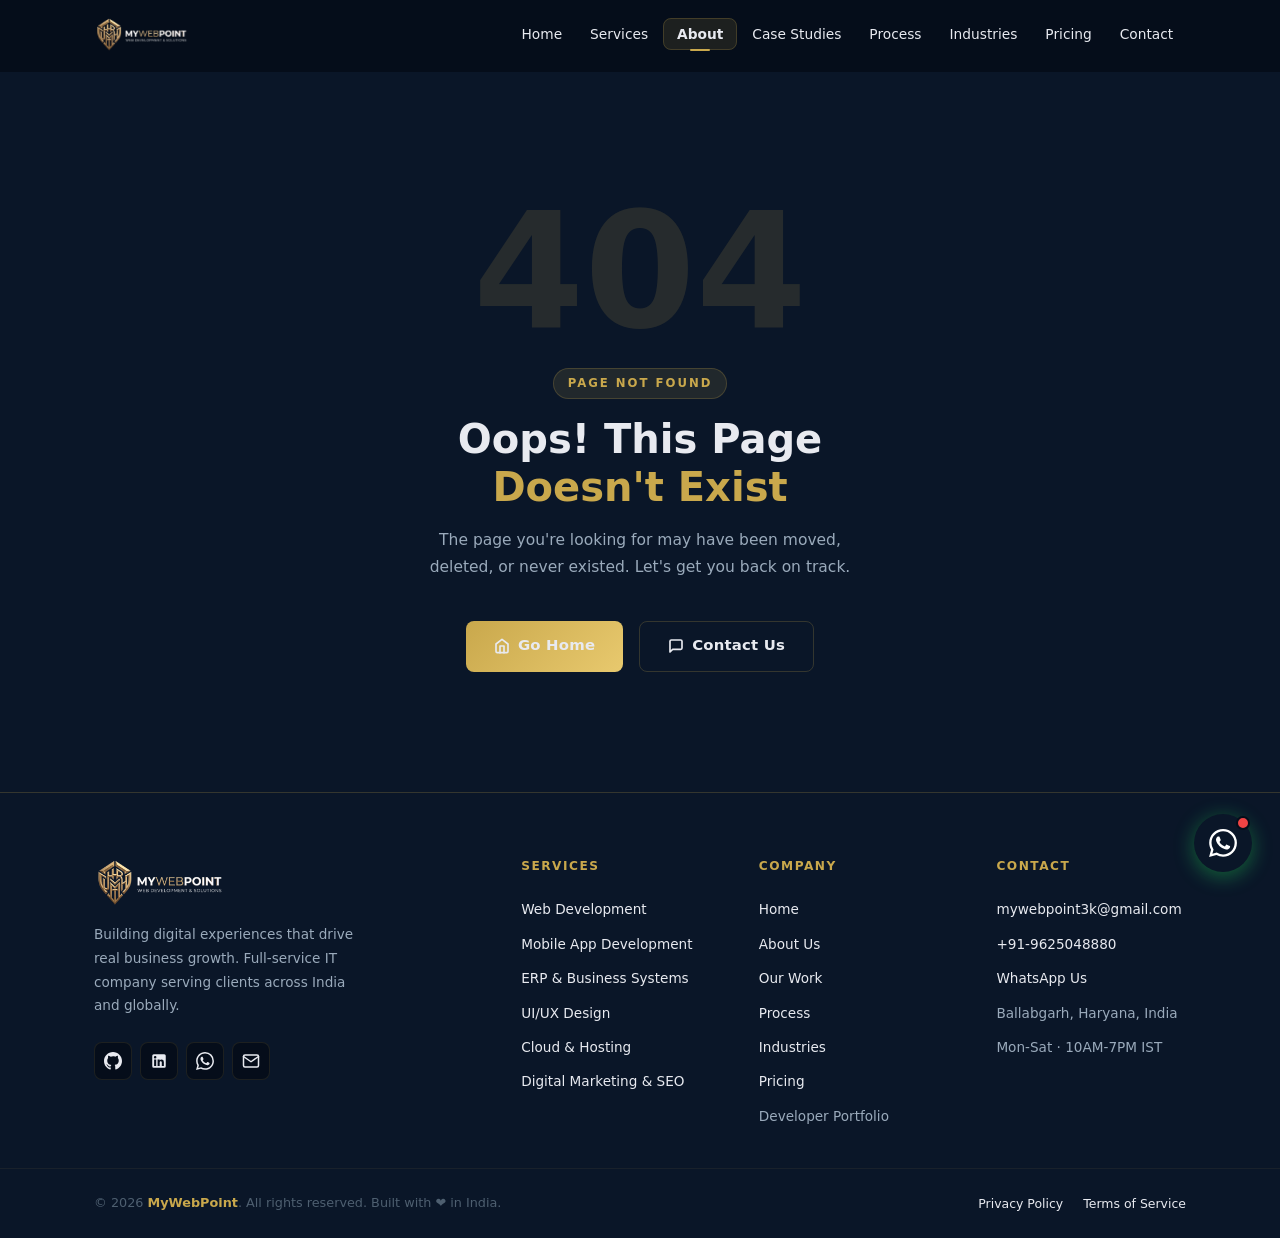
==== commit 27073b38: "deploy: Prepare MyWebPoint updates for deployment Dharmnath3k/mywebpoint-source@8a3d0dd14fc6ec532c36" ====
--- a/about/index.html
+++ b/about/index.html
@@ -1,57 +1,33 @@
-<!doctype html>
-<html lang="en">
-  <head>
-    <meta charset="UTF-8" />
-    <meta name="viewport" content="width=device-width, initial-scale=1.0" />
+<!DOCTYPE html><html lang="en"><head>
+    <meta charset="UTF-8">
+    <meta name="viewport" content="width=device-width, initial-scale=1.0">
 
-    <title>
-      Web Development Company in Ballabhgarh, Faridabad | MyWebPoint
-    </title>
-    <meta
-      name="description"
-      content="MyWebPoint — web development company in Ballabhgarh, Faridabad, Haryana. Professional website design, React.js development, mobile apps, ERP systems & SEO. Call +91-9625048880 for a free consultation." />
-    <meta
-      name="keywords"
-      content="web development company in Ballabhgarh, website development company in Ballabhgarh, web developer in Ballabhgarh, web development company in Faridabad, website design company in Faridabad, React developer Faridabad, business website development Haryana, custom website development Haryana, ERP software Faridabad, MyWebPoint" />
-    <meta name="author" content="Dharmnath Thakur — MyWebPoint" />
-    <meta name="robots" content="index, follow" />
-    <link rel="canonical" href="https://mywebpoint.in/" />
-    <link
-      rel="sitemap"
-      type="application/xml"
-      title="Sitemap"
-      href="/sitemap.xml" />
+    <title>About MyWebPoint | Web Development Company - Ballabhgarh, Faridabad</title>
+    <meta name="description" content="Learn about MyWebPoint - a professional web development company in Ballabhgarh, Faridabad, Haryana, delivering modern digital solutions since 2019.">
+    <meta name="keywords" content="about MyWebPoint, web development company Ballabhgarh, digital agency Faridabad, website company Haryana, IT services in Faridabad">
+    <meta name="author" content="Dharmnath Thakur — MyWebPoint">
+    <meta name="robots" content="index, follow, max-image-preview:large, max-snippet:-1, max-video-preview:-1">
+    <link rel="canonical" href="https://mywebpoint.in/about">
+    <link rel="sitemap" type="application/xml" title="Sitemap" href="/sitemap.xml">
 
     <!-- Open Graph -->
-    <meta property="og:type" content="website" />
-    <meta property="og:url" content="https://mywebpoint.in/" />
-    <meta
-      property="og:title"
-      content="Web Development Company in Ballabhgarh & Faridabad | MyWebPoint" />
-    <meta
-      property="og:description"
-      content="Professional web development company in Ballabhgarh, Faridabad, Haryana. Website design, React.js, mobile apps, ERP & SEO services." />
-    <meta
-      property="og:image"
-      content="https://mywebpoint.in/website-banner.png" />
-    <meta property="og:locale" content="en_IN" />
-    <meta property="og:site_name" content="MyWebPoint" />
+    <meta property="og:type" content="website">
+    <meta property="og:url" content="https://mywebpoint.in/about">
+    <meta property="og:title" content="About MyWebPoint | Web Development Company - Ballabhgarh, Faridabad">
+    <meta property="og:description" content="Learn about MyWebPoint - a professional web development company in Ballabhgarh, Faridabad, Haryana, delivering modern digital solutions since 2019.">
+    <meta property="og:image" content="https://mywebpoint.in/website-banner.png">
+    <meta property="og:locale" content="en_IN">
+    <meta property="og:site_name" content="MyWebPoint">
 
     <!-- Twitter Card -->
-    <meta name="twitter:card" content="summary_large_image" />
-    <meta
-      name="twitter:title"
-      content="Web Development Company in Ballabhgarh & Faridabad | MyWebPoint" />
-    <meta
-      name="twitter:description"
-      content="Professional website design, React.js development, mobile apps, ERP & SEO in Ballabhgarh, Faridabad, Haryana." />
-    <meta
-      name="twitter:image"
-      content="https://mywebpoint.in/website-banner.png" />
+    <meta name="twitter:card" content="summary_large_image">
+    <meta name="twitter:title" content="About MyWebPoint | Web Development Company - Ballabhgarh, Faridabad">
+    <meta name="twitter:description" content="Learn about MyWebPoint - a professional web development company in Ballabhgarh, Faridabad, Haryana, delivering modern digital solutions since 2019.">
+    <meta name="twitter:image" content="https://mywebpoint.in/website-banner.png">
 
     <!-- Favicon -->
-    <link rel="icon" type="image/png" sizes="32x32" href="/favicon.png" />
-    <link rel="apple-touch-icon" type="image/png" href="/favicon.png" />
+    <link rel="icon" type="image/png" sizes="32x32" href="/favicon.png">
+    <link rel="apple-touch-icon" type="image/png" href="/favicon.png">
 
     <!-- Schema.org — Organization -->
     <script type="application/ld+json">
@@ -124,12 +100,13 @@
       }
     </script>
 
-    <link rel="preconnect" href="https://fonts.googleapis.com" />
-    <link rel="dns-prefetch" href="https://wa.me" />
-    <script type="module" crossorigin src="/assets/index-Brd2dogC.js"></script>
-    <link rel="stylesheet" crossorigin href="/assets/index-7q2XrYBc.css">
-  </head>
+    <link rel="preconnect" href="https://fonts.googleapis.com">
+    <link rel="dns-prefetch" href="https://wa.me">
+    <script type="module" crossorigin="" src="/assets/index-B_6pb7Ui.js"></script>
+    <link rel="stylesheet" crossorigin="" href="/assets/index-7q2XrYBc.css">
+  <script type="application/ld+json" id="schema-faq">{"@context":"https://schema.org","@type":"FAQPage","mainEntity":[{"@type":"Question","name":"How much does a website cost at MyWebPoint?","acceptedAnswer":{"@type":"Answer","text":"Website packages start from ₹9,999 for a basic business website. Web applications start from ₹29,999 and enterprise ERP systems from ₹75,000. All prices include design, development and free post-launch support."}},{"@type":"Question","name":"How long does it take to build a website?","acceptedAnswer":{"@type":"Answer","text":"A basic business website takes 2-3 weeks. A full web application takes 4-6 weeks. ERP and enterprise systems take 8-16 weeks depending on complexity."}},{"@type":"Question","name":"Does MyWebPoint develop mobile apps?","acceptedAnswer":{"@type":"Answer","text":"Yes. MyWebPoint builds cross-platform iOS and Android apps using React Native, deployed to the App Store and Google Play."}},{"@type":"Question","name":"Where is MyWebPoint located?","acceptedAnswer":{"@type":"Answer","text":"MyWebPoint is based in Ballabgarh, Haryana, India. We serve clients across India and globally."}},{"@type":"Question","name":"Do you offer SEO and digital marketing services?","acceptedAnswer":{"@type":"Answer","text":"Yes. We offer technical SEO, Google Ads management, social media marketing, content strategy and monthly analytics reports."}},{"@type":"Question","name":"Do you provide data analytics services?","acceptedAnswer":{"@type":"Answer","text":"Yes. We offer data analytics using MS Excel (Advanced), MySQL and Power BI - including MIS reports, dashboards, VLOOKUP, Pivot Tables and stock reporting."}}]}</script><script type="application/ld+json" id="schema-service">{"@context":"https://schema.org","@type":"ItemList","name":"MyWebPoint IT Services","url":"https://mywebpoint.in/services","itemListElement":[{"@type":"ListItem","position":1,"name":"Web Development","url":"https://mywebpoint.in/services"},{"@type":"ListItem","position":2,"name":"Mobile App Development","url":"https://mywebpoint.in/services"},{"@type":"ListItem","position":3,"name":"ERP & Business Systems","url":"https://mywebpoint.in/services"},{"@type":"ListItem","position":4,"name":"UI/UX Design","url":"https://mywebpoint.in/services"},{"@type":"ListItem","position":5,"name":"Cloud & Hosting","url":"https://mywebpoint.in/services"},{"@type":"ListItem","position":6,"name":"Digital Marketing & SEO","url":"https://mywebpoint.in/services"},{"@type":"ListItem","position":7,"name":"Data Analytics & Reporting","url":"https://mywebpoint.in/services"}]}</script><link rel="canonical" href="https://mywebpoint.in/about" data-rh="true"><meta name="description" content="Learn about MyWebPoint, a web development company in Ballabhgarh and Faridabad, Haryana, delivering websites, apps and ERP solutions since 2019." data-rh="true"></head>
   <body>
-    <div id="root"></div>
-  </body>
-</html>
+    <div id="root"><div class="mwp-root"><header class="mwp-nav" role="banner"><div class="mwp-nav__inner"><a aria-label="MyWebPoint Home" class="mwp-nav__logo" href="/" data-discover="true"><img src="/assets/logo-Bgz-837x.png" alt="MyWebPoint" class="mwp-nav__logo-img"></a><nav aria-label="Main navigation"><ul class="mwp-nav__links" role="list"><li><a class="mwp-nav__link" href="/" data-discover="true">Home</a></li><li><a class="mwp-nav__link" href="/services" data-discover="true">Services</a></li><li><a aria-current="page" class="mwp-nav__link mwp-nav__link--active" href="/about" data-discover="true">About</a></li><li><a class="mwp-nav__link" href="/case-studies" data-discover="true">Case Studies</a></li><li><a class="mwp-nav__link" href="/process" data-discover="true">Process</a></li><li><a class="mwp-nav__link" href="/industries" data-discover="true">Industries</a></li><li><a class="mwp-nav__link" href="/pricing" data-discover="true">Pricing</a></li><li><a class="mwp-nav__link" href="/contact" data-discover="true">Contact</a></li></ul></nav><button class="mwp-nav__hamburger" aria-label="Open menu" aria-expanded="false"><span></span><span></span><span></span></button></div></header><main class="mwp-main"><section class="mwp-page-hero" aria-label="About hero"><div class="mwp-page-hero__bg" aria-hidden="true"></div><div class="mwp-spotlight mwp-spotlight--right" aria-hidden="true" style="animation-delay: 0ms;"><span class="mwp-spotlight__orb"></span><span class="mwp-spotlight__ring"></span></div><div class="mwp-spotlight mwp-spotlight--left" aria-hidden="true" style="animation-delay: 800ms;"><span class="mwp-spotlight__orb"></span><span class="mwp-spotlight__ring"></span></div><div class="mwp-container mwp-page-hero__inner"><div class="mwp-page-hero__content"><div class="mwp-label mwp-reveal mwp-reveal--visible">Our Story</div><h1 class="mwp-page-hero__title mwp-reveal mwp-reveal--visible">About MyWebPoint -<br><span>IT Company in Haryana</span></h1><p class="mwp-page-hero__sub mwp-reveal mwp-reveal--visible">We are a passionate team of developers, designers, and strategists based in Ballabgarh, Haryana - helping businesses across India thrive in the digital world since 2019.</p><div class="mwp-page-hero__meta mwp-reveal mwp-reveal--visible"><span class="mwp-page-hero__stat"><span class="mwp-page-hero__stat-dot"></span>Est. 2019</span><span class="mwp-page-hero__stat"><span class="mwp-page-hero__stat-dot"></span>50+ Happy Clients</span><span class="mwp-page-hero__stat"><span class="mwp-page-hero__stat-dot"></span>Rated 4.9 / 5.0</span></div><nav class="mwp-breadcrumb mwp-reveal mwp-reveal--visible" aria-label="Breadcrumb"><a class="" href="/" data-discover="true">Home</a><span aria-hidden="true"> / </span><span aria-current="page">About</span></nav></div><div class="mwp-page-hero__deco" aria-hidden="true">ABT</div></div></section><section class="mwp-section mwp-section--dark" aria-labelledby="mission-heading"><div class="mwp-container mwp-about__intro-grid"><div class="mwp-about__logo-panel mwp-reveal mwp-reveal--visible"><div class="mwp-about__logo-wrap"><img src="/assets/logo-Bgz-837x.png" alt="MyWebPoint" class="mwp-about__logo"></div><div class="mwp-about__logo-badge mwp-about__logo-badge--1"><svg width="18" height="18" viewBox="0 0 24 24" fill="none" stroke="currentColor" stroke-width="2" stroke-linecap="round" stroke-linejoin="round" aria-hidden="true"><polygon points="12 2 15.09 8.26 22 9.27 17 14.14 18.18 21.02 12 17.77 5.82 21.02 7 14.14 2 9.27 8.91 8.26 12 2"></polygon></svg><span>Est. 2019</span></div><div class="mwp-about__logo-badge mwp-about__logo-badge--2"><svg width="18" height="18" viewBox="0 0 24 24" fill="none" stroke="currentColor" stroke-width="2" stroke-linecap="round" stroke-linejoin="round" aria-hidden="true"><path d="M17 21v-2a4 4 0 0 0-4-4H5a4 4 0 0 0-4 4v2"></path><circle cx="9" cy="7" r="4"></circle><path d="M23 21v-2a4 4 0 0 0-3-3.87"></path><path d="M16 3.13a4 4 0 0 1 0 7.75"></path></svg><span>50+ Clients</span></div></div><div class="mwp-reveal mwp-reveal--delay-2 mwp-reveal--visible"><div class="mwp-label">Our Mission</div><h2 class="mwp-section-title" id="mission-heading">Technology That<br><span>Works for You</span></h2><p class="mwp-about__text">MyWebPoint was founded on a simple belief: great technology should be accessible to every business - not just Fortune 500 companies. We started in 2019 with a handful of projects and a commitment to quality that has never wavered.</p><p class="mwp-about__text">Today, we are a full-service digital agency serving clients across India and globally. Our team brings together expertise in web development, mobile apps, ERP systems, UI/UX design, cloud infrastructure, and digital marketing - giving you a single trusted partner for your entire digital journey.</p><p class="mwp-about__text">We measure our success by yours. Every project we take on is an opportunity to make a real, lasting difference to a business - and we take that responsibility seriously.</p></div></div></section><section class="mwp-section mwp-section--darker" aria-labelledby="values-heading"><div class="mwp-container"><div class="mwp-section-header mwp-section-header--center mwp-reveal mwp-reveal--visible"><div class="mwp-label">What We Stand For</div><h2 class="mwp-section-title" id="values-heading">Our Core <span>Values</span></h2></div><div class="mwp-values-grid"><div class="mwp-value-card mwp-reveal mwp-reveal--delay-1 mwp-reveal--visible"><div class="mwp-value-card__icon"><svg width="24" height="24" viewBox="0 0 24 24" fill="none" stroke="currentColor" stroke-width="2" stroke-linecap="round" stroke-linejoin="round"><polygon points="12 2 15.09 8.26 22 9.27 17 14.14 18.18 21.02 12 17.77 5.82 21.02 7 14.14 2 9.27 8.91 8.26 12 2"></polygon></svg></div><h3 class="mwp-value-card__title">Excellence</h3><p class="mwp-value-card__desc">We hold ourselves to the highest standard - every project, every line of code, every deadline.</p></div><div class="mwp-value-card mwp-reveal mwp-reveal--delay-2 mwp-reveal--visible"><div class="mwp-value-card__icon"><svg width="24" height="24" viewBox="0 0 24 24" fill="none" stroke="currentColor" stroke-width="2" stroke-linecap="round" stroke-linejoin="round"><path d="M17 21v-2a4 4 0 0 0-4-4H5a4 4 0 0 0-4 4v2"></path><circle cx="9" cy="7" r="4"></circle><path d="M23 21v-2a4 4 0 0 0-3-3.87"></path><path d="M16 3.13a4 4 0 0 1 0 7.75"></path></svg></div><h3 class="mwp-value-card__title">Collaboration</h3><p class="mwp-value-card__desc">We work as an extension of your team - not just a vendor. Your goals become our goals.</p></div><div class="mwp-value-card mwp-reveal mwp-reveal--delay-3 mwp-reveal--visible"><div class="mwp-value-card__icon"><svg width="24" height="24" viewBox="0 0 24 24" fill="none" stroke="currentColor" stroke-width="2" stroke-linecap="round" stroke-linejoin="round"><circle cx="12" cy="12" r="10"></circle><polyline points="12 6 12 12 16 14"></polyline></svg></div><h3 class="mwp-value-card__title">Transparency</h3><p class="mwp-value-card__desc">Clear communication, honest timelines, and pricing with zero hidden costs - always.</p></div><div class="mwp-value-card mwp-reveal mwp-reveal--delay-4 mwp-reveal--visible"><div class="mwp-value-card__icon"><svg width="24" height="24" viewBox="0 0 24 24" fill="none" stroke="currentColor" stroke-width="2" stroke-linecap="round" stroke-linejoin="round"><polyline points="22 12 18 12 15 21 9 3 6 12 2 12"></polyline></svg></div><h3 class="mwp-value-card__title">Innovation</h3><p class="mwp-value-card__desc">We stay ahead of the curve - adopting modern technologies that keep your product competitive.</p></div></div></div></section><section class="mwp-section mwp-section--dark" aria-labelledby="timeline-heading"><div class="mwp-container"><div class="mwp-section-header mwp-section-header--center mwp-reveal"><div class="mwp-label">Our Journey</div><h2 class="mwp-section-title" id="timeline-heading">How We <span>Got Here</span></h2></div><div class="mwp-timeline"><div class="mwp-timeline__item mwp-reveal mwp-reveal--delay-1"><div class="mwp-timeline__year">2019</div><div class="mwp-timeline__dot" aria-hidden="true"></div><div class="mwp-timeline__event">Founded in Haryana with a mission to deliver enterprise-grade IT at startup-friendly prices.</div></div><div class="mwp-timeline__item mwp-reveal mwp-reveal--delay-2"><div class="mwp-timeline__year">2020</div><div class="mwp-timeline__dot" aria-hidden="true"></div><div class="mwp-timeline__event">Delivered first 15 websites, built expertise in WordPress, HTML5/CSS3 &amp; JavaScript.</div></div><div class="mwp-timeline__item mwp-reveal mwp-reveal--delay-3"><div class="mwp-timeline__year">2021</div><div class="mwp-timeline__dot" aria-hidden="true"></div><div class="mwp-timeline__event">Expanded into React.js development. First enterprise client onboarded.</div></div><div class="mwp-timeline__item mwp-reveal mwp-reveal--delay-4"><div class="mwp-timeline__year">2022</div><div class="mwp-timeline__dot" aria-hidden="true"></div><div class="mwp-timeline__event">Launched ERP division. First multi-module business system deployed.</div></div><div class="mwp-timeline__item mwp-reveal mwp-reveal--delay-1"><div class="mwp-timeline__year">2023</div><div class="mwp-timeline__dot" aria-hidden="true"></div><div class="mwp-timeline__event">Reached 50+ projects milestone. Expanded team. Added mobile app development.</div></div><div class="mwp-timeline__item mwp-reveal mwp-reveal--delay-2"><div class="mwp-timeline__year">2024</div><div class="mwp-timeline__dot" aria-hidden="true"></div><div class="mwp-timeline__event">Delivered healthcare UI for Sitecore CMS across 5 countries. 100+ projects total.</div></div><div class="mwp-timeline__item mwp-reveal mwp-reveal--delay-3"><div class="mwp-timeline__year">2025</div><div class="mwp-timeline__dot" aria-hidden="true"></div><div class="mwp-timeline__event">Launched digital marketing division. Entered cloud infrastructure services.</div></div><div class="mwp-timeline__item mwp-reveal mwp-reveal--delay-4"><div class="mwp-timeline__year">2026</div><div class="mwp-timeline__dot" aria-hidden="true"></div><div class="mwp-timeline__event">Serving clients globally. Rated 4.9/5 by 50+ clients across 8 industries.</div></div></div></div></section><section class="mwp-cta-banner" aria-label="Contact CTA"><div class="mwp-container mwp-cta-banner__inner mwp-reveal"><div><h2 class="mwp-cta-banner__title">Let's Build Your<br><span>Success Story</span></h2><p class="mwp-cta-banner__sub">Join 50+ businesses that trust MyWebPoint.</p></div><a class="mwp-btn mwp-btn--gold" href="/contact" data-discover="true">Start a Project <svg width="16" height="16" viewBox="0 0 24 24" fill="none" stroke="currentColor" stroke-width="2.5" stroke-linecap="round" stroke-linejoin="round" aria-hidden="true"><line x1="5" y1="12" x2="19" y2="12"></line><polyline points="12 5 19 12 12 19"></polyline></svg></a></div></section></main><footer class="mwp-footer" aria-label="Site footer"><div class="mwp-footer__top"><div class="mwp-container"><div class="mwp-footer__grid"><div class="mwp-footer__brand"><a class="mwp-footer__brand-logo" href="/" data-discover="true"><img src="/assets/logo-Bgz-837x.png" alt="MyWebPoint" class="mwp-footer__logo-img"></a><p class="mwp-footer__tagline">Building digital experiences that drive real business growth. Full-service IT company serving clients across India and globally.</p><div class="mwp-footer__socials"><a href="https://github.com/Dharmnath3k" target="_blank" rel="noopener noreferrer" aria-label="GitHub" class="mwp-footer__social"><svg width="18" height="18" viewBox="0 0 24 24" fill="currentColor" aria-hidden="true"><path d="M12 0C5.374 0 0 5.373 0 12c0 5.302 3.438 9.8 8.207 11.387.599.111.793-.261.793-.577v-2.234c-3.338.726-4.033-1.416-4.033-1.416-.546-1.387-1.333-1.756-1.333-1.756-1.089-.745.083-.729.083-.729 1.205.084 1.839 1.237 1.839 1.237 1.07 1.834 2.807 1.304 3.492.997.107-.775.418-1.305.762-1.604-2.665-.305-5.467-1.334-5.467-5.931 0-1.311.469-2.381 1.236-3.221-.124-.303-.535-1.524.117-3.176 0 0 1.008-.322 3.301 1.23A11.509 11.509 0 0 1 12 5.803c1.02.005 2.047.138 3.006.404 2.291-1.552 3.297-1.23 3.297-1.23.653 1.653.242 2.874.118 3.176.77.84 1.235 1.911 1.235 3.221 0 4.609-2.807 5.624-5.479 5.921.43.372.823 1.102.823 2.222v3.293c0 .319.192.694.801.576C20.566 21.797 24 17.3 24 12c0-6.627-5.373-12-12-12z"></path></svg></a><a href="https://www.linkedin.com/in/dharmnath-thakur-a0a003185/" target="_blank" rel="noopener noreferrer" aria-label="LinkedIn" class="mwp-footer__social"><svg width="18" height="18" viewBox="0 0 24 24" fill="currentColor" aria-hidden="true"><path d="M19 3a2 2 0 0 1 2 2v14a2 2 0 0 1-2 2H5a2 2 0 0 1-2-2V5a2 2 0 0 1 2-2h14m-.5 15.5v-5.3a3.26 3.26 0 0 0-3.26-3.26c-.85 0-1.84.52-2.32 1.3v-1.11h-2.79v8.37h2.79v-4.93c0-.77.62-1.4 1.39-1.4a1.4 1.4 0 0 1 1.4 1.4v4.93h2.79M6.88 8.56a1.68 1.68 0 0 0 1.68-1.68c0-.93-.75-1.69-1.68-1.69a1.69 1.69 0 0 0-1.69 1.69c0 .93.76 1.68 1.69 1.68m1.39 9.94v-8.37H5.5v8.37h2.77z"></path></svg></a><a href="https://wa.me/919625048880" target="_blank" rel="noopener noreferrer" aria-label="WhatsApp" class="mwp-footer__social"><svg width="18" height="18" viewBox="0 0 24 24" fill="currentColor" aria-hidden="true"><path d="M17.472 14.382c-.297-.149-1.758-.867-2.03-.967-.273-.099-.471-.148-.67.15-.197.297-.767.966-.94 1.164-.173.199-.347.223-.644.075-.297-.15-1.255-.463-2.39-1.475-.883-.788-1.48-1.761-1.653-2.059-.173-.297-.018-.458.13-.606.134-.133.298-.347.446-.52.149-.174.198-.298.298-.497.099-.198.05-.371-.025-.52-.075-.149-.669-1.612-.916-2.207-.242-.579-.487-.5-.669-.51-.173-.008-.371-.01-.57-.01-.198 0-.52.074-.792.372-.272.297-1.04 1.016-1.04 2.479 0 1.462 1.065 2.875 1.213 3.074.149.198 2.096 3.2 5.077 4.487.709.306 1.262.489 1.694.625.712.227 1.36.195 1.871.118.571-.085 1.758-.719 2.006-1.413.248-.694.248-1.289.173-1.413-.074-.124-.272-.198-.57-.347m-5.421 7.403h-.004a9.87 9.87 0 01-5.031-1.378l-.361-.214-3.741.982.998-3.648-.235-.374a9.86 9.86 0 01-1.51-5.26c.001-5.45 4.436-9.884 9.888-9.884 2.64 0 5.122 1.03 6.988 2.898a9.825 9.825 0 012.893 6.994c-.003 5.45-4.437 9.884-9.885 9.884m8.413-18.297A11.815 11.815 0 0012.05 0C5.495 0 .16 5.335.157 11.892c0 2.096.547 4.142 1.588 5.945L.057 24l6.305-1.654a11.882 11.882 0 005.683 1.448h.005c6.554 0 11.89-5.335 11.893-11.893a11.821 11.821 0 00-3.48-8.413z"></path></svg></a><a href="mailto:mywebpoint3k@gmail.com" aria-label="Email" class="mwp-footer__social"><svg width="18" height="18" viewBox="0 0 24 24" fill="none" stroke="currentColor" stroke-width="2" stroke-linecap="round" stroke-linejoin="round" aria-hidden="true"><path d="M4 4h16c1.1 0 2 .9 2 2v12c0 1.1-.9 2-2 2H4c-1.1 0-2-.9-2-2V6c0-1.1.9-2 2-2z"></path><polyline points="22,6 12,13 2,6"></polyline></svg></a></div></div><div><h3 class="mwp-footer__col-title">Services</h3><ul class="mwp-footer__links"><li><a class="mwp-footer__link" href="/services" data-discover="true">Web Development</a></li><li><a class="mwp-footer__link" href="/services" data-discover="true">Mobile App Development</a></li><li><a class="mwp-footer__link" href="/services" data-discover="true">ERP &amp; Business Systems</a></li><li><a class="mwp-footer__link" href="/services" data-discover="true">UI/UX Design</a></li><li><a class="mwp-footer__link" href="/services" data-discover="true">Cloud &amp; Hosting</a></li><li><a class="mwp-footer__link" href="/services" data-discover="true">Digital Marketing &amp; SEO</a></li></ul></div><div><h3 class="mwp-footer__col-title">Company</h3><ul class="mwp-footer__links"><li><a class="mwp-footer__link" href="/" data-discover="true">Home</a></li><li><a aria-current="page" class="mwp-footer__link active" href="/about" data-discover="true">About Us</a></li><li><a class="mwp-footer__link" href="/work" data-discover="true">Our Work</a></li><li><a class="mwp-footer__link" href="/process" data-discover="true">Process</a></li><li><a class="mwp-footer__link" href="/industries" data-discover="true">Industries</a></li><li><a class="mwp-footer__link" href="/pricing" data-discover="true">Pricing</a></li><li><button class="mwp-footer__link mwp-footer__link--btn">Developer Portfolio</button></li></ul></div><div><h3 class="mwp-footer__col-title">Contact</h3><ul class="mwp-footer__links"><li><a href="mailto:mywebpoint3k@gmail.com" class="mwp-footer__link">mywebpoint3k@gmail.com</a></li><li><a href="tel:+919625048880" class="mwp-footer__link">+91-9625048880</a></li><li><a href="https://wa.me/919625048880" target="_blank" rel="noopener noreferrer" class="mwp-footer__link">WhatsApp Us</a></li><li><span class="mwp-footer__link mwp-footer__link--plain">Ballabgarh, Haryana, India</span></li><li><span class="mwp-footer__link mwp-footer__link--plain">Mon-Sat · 10AM-7PM IST</span></li></ul></div></div></div></div><div class="mwp-footer__bottom"><div class="mwp-container mwp-footer__bottom-inner"><p class="mwp-footer__copy">© 2026 <span>MyWebPoint</span>. All rights reserved. Built with ❤️ in India.</p><div class="mwp-footer__legal"><a class="mwp-footer__legal-link" href="/contact" data-discover="true">Privacy Policy</a><a class="mwp-footer__legal-link" href="/contact" data-discover="true">Terms of Service</a></div></div></div></footer><button class="mwp-wa-fab" aria-label="Chat on WhatsApp" title="Chat with us on WhatsApp"><svg width="24" height="24" viewBox="0 0 24 24" fill="currentColor" aria-hidden="true"><path d="M17.472 14.382c-.297-.149-1.758-.867-2.03-.967-.273-.099-.471-.148-.67.15-.197.297-.767.966-.94 1.164-.173.199-.347.223-.644.075-.297-.15-1.255-.463-2.39-1.475-.883-.788-1.48-1.761-1.653-2.059-.173-.297-.018-.458.13-.606.134-.133.298-.347.446-.52.149-.174.198-.298.298-.497.099-.198.05-.371-.025-.52-.075-.149-.669-1.612-.916-2.207-.242-.579-.487-.5-.669-.51-.173-.008-.371-.01-.57-.01-.198 0-.52.074-.792.372-.272.297-1.04 1.016-1.04 2.479 0 1.462 1.065 2.875 1.213 3.074.149.198 2.096 3.2 5.077 4.487.709.306 1.262.489 1.694.625.712.227 1.36.195 1.871.118.571-.085 1.758-.719 2.006-1.413.248-.694.248-1.289.173-1.413-.074-.124-.272-.198-.57-.347m-5.421 7.403h-.004a9.87 9.87 0 01-5.031-1.378l-.361-.214-3.741.982.998-3.648-.235-.374a9.86 9.86 0 01-1.51-5.26c.001-5.45 4.436-9.884 9.888-9.884 2.64 0 5.122 1.03 6.988 2.898a9.825 9.825 0 012.893 6.994c-.003 5.45-4.437 9.884-9.885 9.884m8.413-18.297A11.815 11.815 0 0012.05 0C5.495 0 .16 5.335.157 11.892c0 2.096.547 4.142 1.588 5.945L.057 24l6.305-1.654a11.882 11.882 0 005.683 1.448h.005c6.554 0 11.89-5.335 11.893-11.893a11.821 11.821 0 00-3.48-8.413z"></path></svg><span class="mwp-wa-fab__dot" aria-hidden="true"></span></button></div></div>
+  
+
+</body></html>
